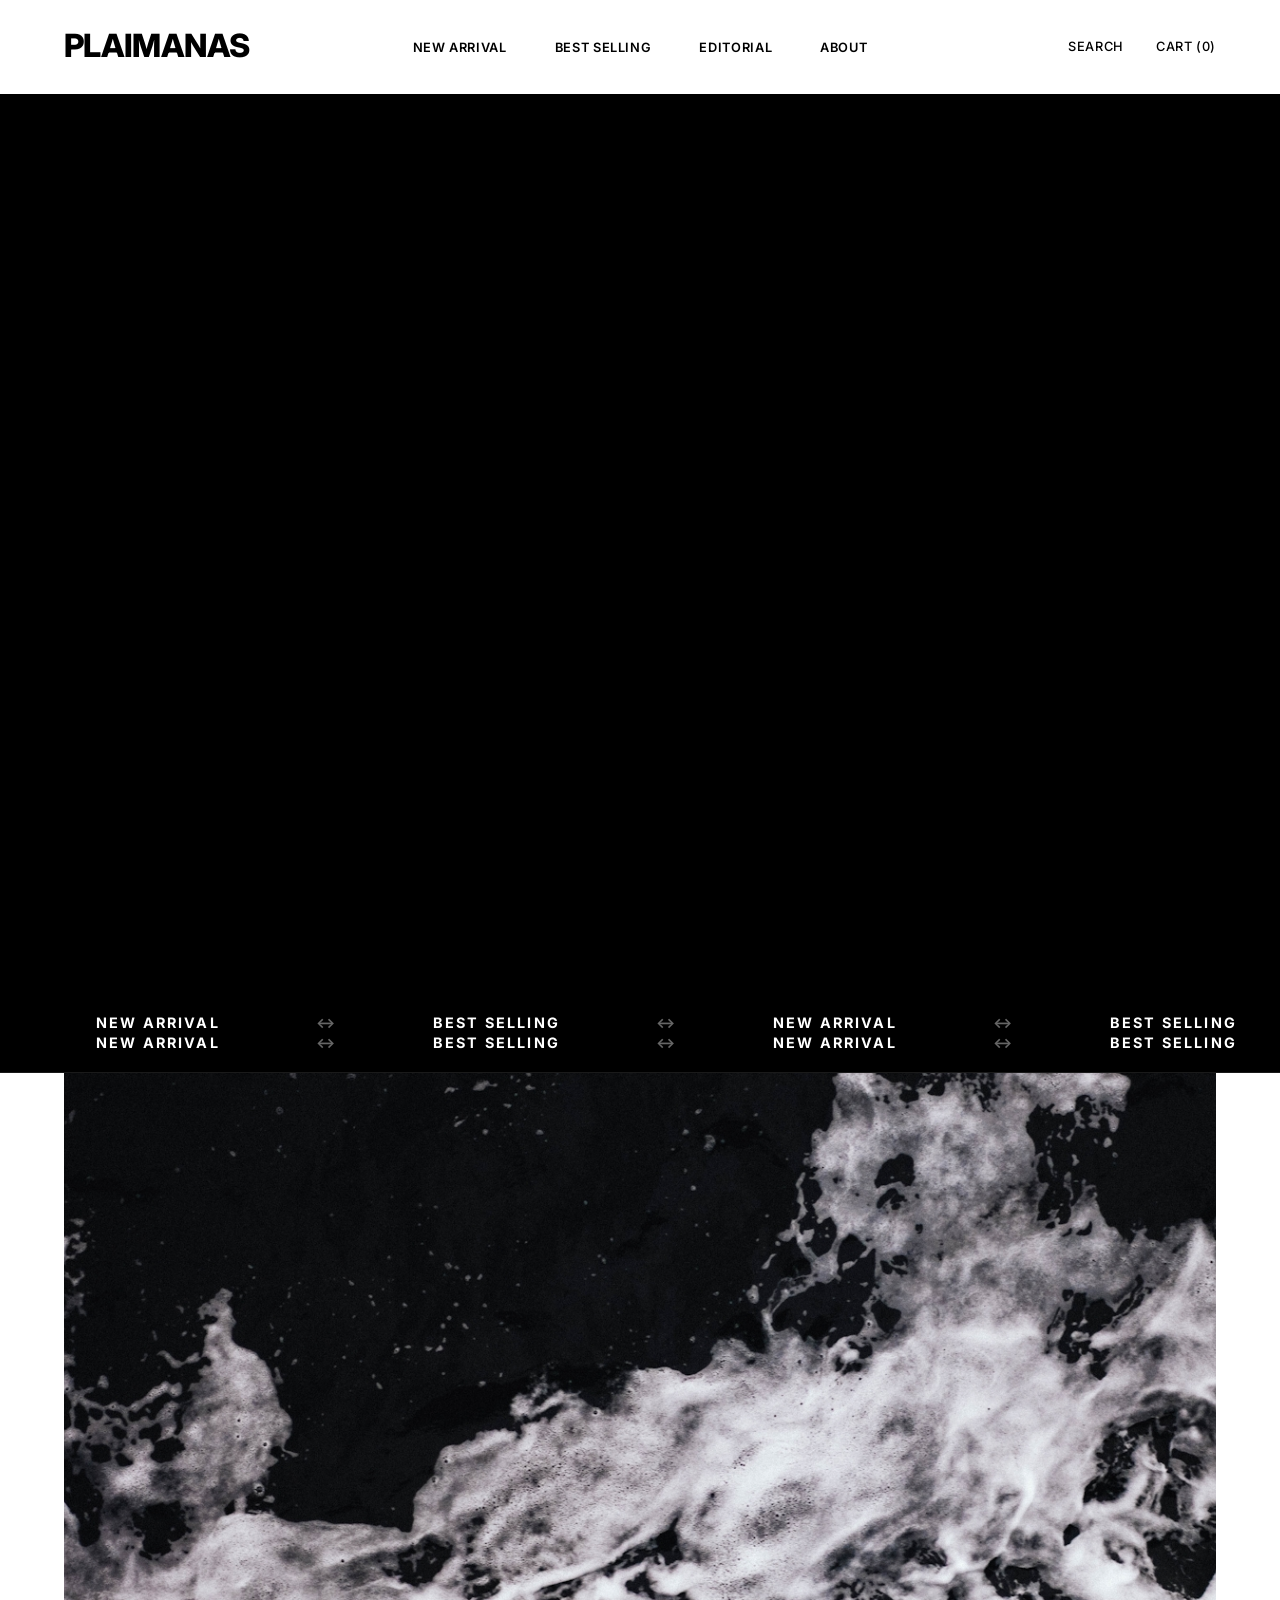
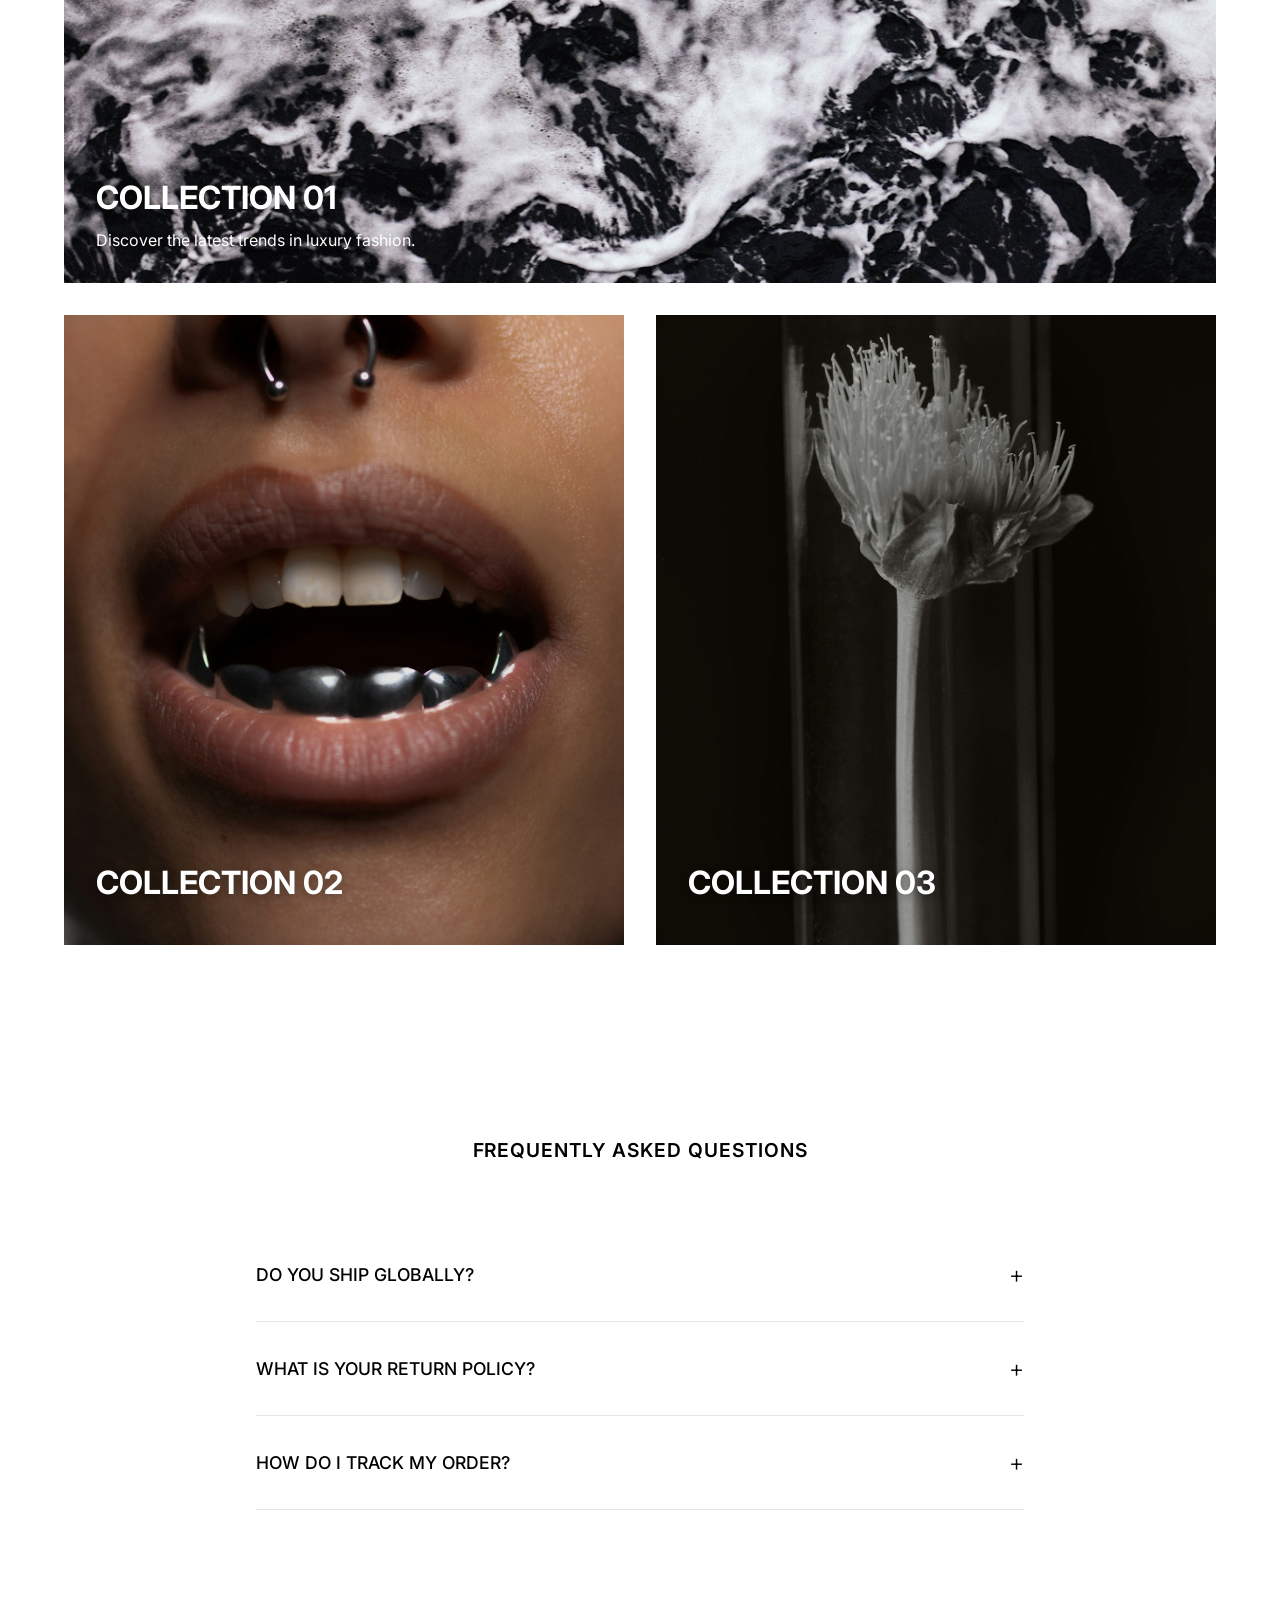
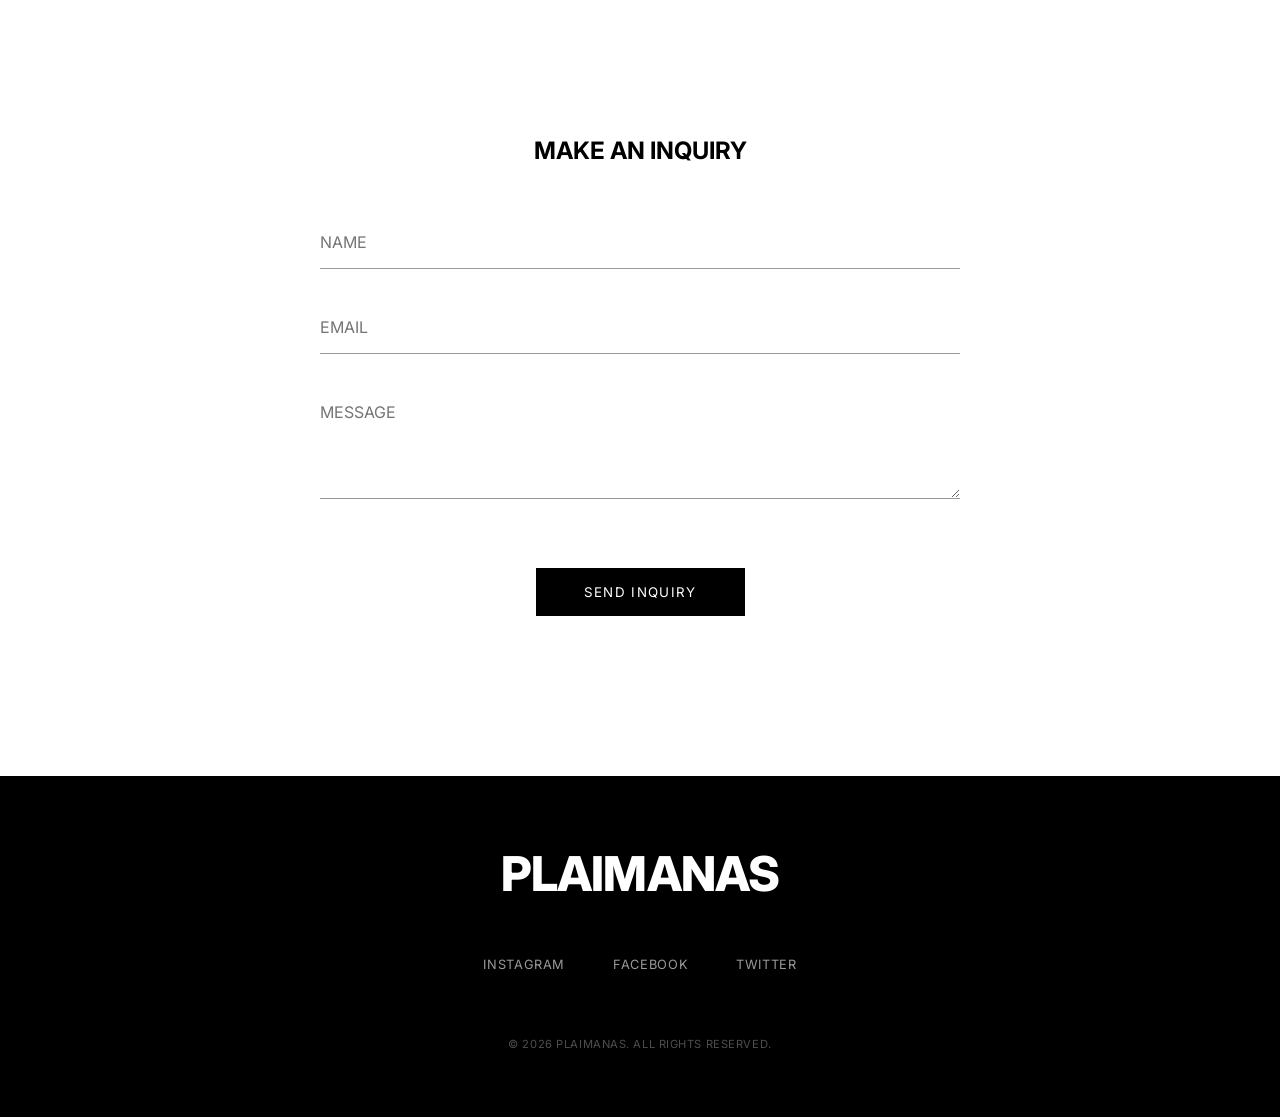
==== index.html @ f3b8c93d "init" ====
<!DOCTYPE html>
<html lang="en">

<head>
    <meta charset="UTF-8">
    <meta name="viewport" content="width=device-width, initial-scale=1.0">
    <title>PLAIMANAS - Luxury Fashion</title>
    <link rel="stylesheet" href="style.css">
    <link rel="preconnect" href="https://fonts.googleapis.com">
    <link rel="preconnect" href="https://fonts.gstatic.com" crossorigin>
    <link href="https://fonts.googleapis.com/css2?family=Inter:wght@400;500;700&display=swap" rel="stylesheet">
</head>

<body>
    <header>
        <div class="logo">PLAIMANAS</div>
        <nav>
            <ul>
                <li><a href="#">NEW ARRIVAL</a></li>
                <li><a href="#">BEST SELLING</a></li>
                <li><a href="#">EDITORIAL</a></li>
                <li><a href="#">ABOUT</a></li>
            </ul>
        </nav>
        <div class="header-tools">
            <button class="icon-btn search-btn">Search</button>
            <button class="icon-btn cart-btn">Cart (0)</button>
        </div>
    </header>

    <main>
        <!-- Hero Section -->
        <section class="hero">
            <div class="hero-image">
                <video autoplay muted loop playsinline poster="assets/DTS_THE_LEADER_Joey_Bania_Clips_ID10.mp4">
                    <source src="assets/DTS_THE_LEADER_Joey_Bania_Clips_ID10.mp4" type="video/mp4">
                    Your browser does not support the video tag.
                </video>
                <div class="hero-overlay"></div>
            </div>
        </section>

        <!-- Marquee Section -->
        <div class="marquee-container">
            <div class="marquee-content">
                <span>NEW ARRIVAL</span>
                <span class="separator">↔</span>
                <span>BEST SELLING</span>
                <span class="separator">↔</span>
                <span>NEW ARRIVAL</span>
                <span class="separator">↔</span>
                <span>BEST SELLING</span>
                <span class="separator">↔</span>
                <span>NEW ARRIVAL</span>
                <span class="separator">↔</span>
                <span>BEST SELLING</span>
            </div>
        </div>

        <!-- Collections & Featured -->
        <section class="collections">
            <div class="collection-item large" id="collection-01">
                <img src="assets/c6b2c87677418227a1bb072efb7bec28f1a54014.jpg" alt="Collection 01 Texture">
                <div class="collection-info">
                    <h3>COLLECTION 01</h3>
                    <p>Discover the latest trends in luxury fashion.</p>
                </div>
            </div>

            <div class="collection-grid">
                <div class="collection-item" id="collection-02">
                    <img src="assets/f5a8b21b615bf2137dab5ecf7747b3b5503e057d.jpg" alt="Collection 02 Face">
                    <div class="collection-info">
                        <h3>COLLECTION 02</h3>
                    </div>
                </div>
                <div class="collection-item" id="collection-03">
                    <img src="assets/fe05c5d37eb2c0d3b5a0c02ddcc0cc05aa72320e.jpg" alt="Collection 03 Flower">
                    <div class="collection-info">
                        <h3>COLLECTION 03</h3>
                    </div>
                </div>
            </div>
        </section>

        <!-- FAQ Section -->
        <section class="faq-section">
            <h2>FREQUENTLY ASKED QUESTIONS</h2>
            <div class="accordion">
                <div class="accordion-item">
                    <button class="accordion-header">
                        <span>DO YOU SHIP GLOBALLY?</span>
                        <span class="icon">+</span>
                    </button>
                    <div class="accordion-content">
                        <p>Yes, we ship to over 100 countries worldwide. Shipping times and costs vary depending on the
                            destination.</p>
                    </div>
                </div>
                <div class="accordion-item">
                    <button class="accordion-header">
                        <span>WHAT IS YOUR RETURN POLICY?</span>
                        <span class="icon">+</span>
                    </button>
                    <div class="accordion-content">
                        <p>We accept returns within 30 days of purchase. Items must be unworn and in their original
                            condition.</p>
                    </div>
                </div>
                <div class="accordion-item">
                    <button class="accordion-header">
                        <span>HOW DO I TRACK MY ORDER?</span>
                        <span class="icon">+</span>
                    </button>
                    <div class="accordion-content">
                        <p>Once your order ships, you will receive a tracking number via email.</p>
                    </div>
                </div>
            </div>
        </section>

        <!-- Inquiry Form -->
        <section class="inquiry-section">
            <h2>MAKE AN INQUIRY</h2>
            <form id="inquiry-form">
                <div class="form-group">
                    <input type="text" id="name" placeholder="NAME" required>
                </div>
                <div class="form-group">
                    <input type="email" id="email" placeholder="EMAIL" required>
                </div>
                <div class="form-group">
                    <textarea id="message" placeholder="MESSAGE" rows="4" required></textarea>
                </div>
                <button type="submit" class="submit-btn">SEND INQUIRY</button>
            </form>
        </section>
    </main>

    <footer>
        <div class="footer-content">
            <div class="footer-logo">PLAIMANAS</div>
            <div class="footer-links">
                <a href="#">INSTAGRAM</a>
                <a href="#">FACEBOOK</a>
                <a href="#">TWITTER</a>
            </div>
            <div class="footer-copy">
                &copy; 2026 PLAIMANAS. ALL RIGHTS RESERVED.
            </div>
        </div>
    </footer>

    <script src="script.js"></script>
</body>

</html>
---- style.css ----
/* Global Styles */
:root {
    --bg-color: #ffffff;
    /* White background for clean luxury look */
    --text-color: #000000;
    --accent-color: #1a1a1a;
    --border-color: #e5e5e5;
    --font-primary: 'Inter', sans-serif;
    --container-padding: 4rem;
}

* {
    margin: 0;
    padding: 0;
    box-sizing: border-box;
}

body {
    font-family: var(--font-primary);
    background-color: var(--bg-color);
    color: var(--text-color);
    line-height: 1.4;
    -webkit-font-smoothing: antialiased;
}

a {
    text-decoration: none;
    color: inherit;
}

ul {
    list-style: none;
}

/* Header */
header {
    display: flex;
    justify-content: space-between;
    align-items: center;
    padding: 1.5rem var(--container-padding);
    position: sticky;
    top: 0;
    z-index: 100;
    background-color: rgba(255, 255, 255, 0.98);
    backdrop-filter: blur(10px);
    border-bottom: 1px solid transparent;
    transition: border-color 0.3s;
}

header:hover {
    border-bottom-color: var(--border-color);
}

.logo {
    font-size: 2rem;
    font-weight: 800;
    letter-spacing: -0.02em;
    text-transform: uppercase;
}

nav {
    position: absolute;
    left: 50%;
    transform: translateX(-50%);
}

nav ul {
    display: flex;
    gap: 3rem;
}

nav a {
    font-size: 0.8rem;
    font-weight: 600;
    text-transform: uppercase;
    letter-spacing: 0.05em;
    position: relative;
    padding-bottom: 4px;
}

nav a::after {
    content: '';
    position: absolute;
    bottom: 0;
    left: 0;
    width: 0;
    height: 1px;
    background-color: currentColor;
    transition: width 0.3s ease;
}

nav a:hover::after {
    width: 100%;
}

.header-tools {
    display: flex;
    gap: 2rem;
}

.icon-btn {
    background: none;
    border: none;
    font-family: inherit;
    font-size: 0.8rem;
    font-weight: 500;
    cursor: pointer;
    text-transform: uppercase;
    letter-spacing: 0.05em;
    transition: opacity 0.2s;
}

/* Hero Section */
.hero {
    width: 100%;
    height: 100vh;
    /* Full viewport height */
    padding: 0;
    /* Remove padding for edge-to-edge image */
    margin-bottom: 0;
    position: relative;
}

.hero-image {
    width: 100%;
    height: 100%;
    background-color: #000;
    display: flex;
    justify-content: center;
    align-items: center;
    overflow: hidden;
    position: relative;
}

.hero-image video {
    width: 100%;
    height: 100%;
    object-fit: cover;
    position: absolute;
    top: 0;
    left: 0;
    z-index: 1;
}

.hero-overlay {
    position: absolute;
    top: 0;
    left: 0;
    width: 100%;
    height: 100%;
    background: rgba(0, 0, 0, 0.2);
    /* Slight overlay for text readability if needed */
    z-index: 2;
}

/* Marquee Section */
.marquee-container {
    width: 100%;
    overflow: hidden;
    background-color: #000;
    color: #fff;
    padding: 1.2rem 0;
    margin-bottom: 0;
    /* Connected to next section */
    border-bottom: 1px solid rgba(255, 255, 255, 0.1);
}

.marquee-content {
    display: flex;
    white-space: nowrap;
    animation: marquee 30s linear infinite;
    /* Slower, smoother */
    gap: 6rem;
    padding-left: 6rem;
    /* Initial offset */
}

.marquee-content span {
    font-size: 0.9rem;
    font-weight: 700;
    text-transform: uppercase;
    letter-spacing: 0.15em;
    display: flex;
    align-items: center;
    gap: 2rem;
}

.separator {
    opacity: 0.4;
    font-weight: 300;
}

@keyframes marquee {
    0% {
        transform: translateX(0);
    }

    100% {
        transform: translateX(-50%);
    }
}

/* Collections & Featured */
.collections {
    padding: 0 var(--container-padding) 6rem;
}

.collection-item {
    position: relative;
    margin-bottom: 2rem;
    overflow: hidden;
}

.collection-item img {
    width: 100%;
    height: 100%;
    object-fit: cover;
    transition: transform 0.8s cubic-bezier(0.25, 1, 0.5, 1);
    display: block;
}

.collection-item:hover img {
    transform: scale(1.05);
    /* Zoom effect on hover */
}

.collection-item.large {
    height: 90vh;
    /* Taller for impact */
    background-color: #f0f0f0;
    display: flex;
    /* Kept for alignment if needed, but img covers it */
}

.collection-grid {
    display: grid;
    grid-template-columns: 1fr 1fr;
    gap: 2rem;
}

.collection-grid .collection-item {
    height: 70vh;
    background-color: #f0f0f0;
    display: flex;
    margin-bottom: 0;
}

.collection-info {
    position: absolute;
    bottom: 2rem;
    left: 2rem;
    color: #fff;
    /* White text on images */
    z-index: 10;
    text-shadow: 0 2px 10px rgba(0, 0, 0, 0.3);
    /* Shadow for readability */
}

.collection-info h3 {
    font-size: 2rem;
    text-transform: uppercase;
    margin-bottom: 0.5rem;
    font-weight: 700;
}

/* FAQ Section */
.faq-section {
    padding: 6rem 20vw;
    margin-bottom: 4rem;
}

.faq-section h2 {
    font-size: 1.2rem;
    margin-bottom: 4rem;
    text-align: center;
    text-transform: uppercase;
    font-weight: 600;
    letter-spacing: 0.05em;
}

.accordion-item {
    border-bottom: 1px solid var(--border-color);
}

.accordion-header {
    width: 100%;
    padding: 2rem 0;
    background: none;
    border: none;
    display: flex;
    justify-content: space-between;
    align-items: center;
    cursor: pointer;
    font-family: inherit;
    font-size: 1.1rem;
    text-transform: uppercase;
    text-align: left;
    transition: opacity 0.2s;
    font-weight: 500;
}

.accordion-header:hover {
    opacity: 0.6;
}

.accordion-content {
    max-height: 0;
    overflow: hidden;
    transition: max-height 0.4s cubic-bezier(0.25, 1, 0.5, 1);
    padding-right: 2rem;
}

.accordion-content p {
    padding-bottom: 2rem;
    font-size: 1rem;
    color: #555;
    line-height: 1.6;
}

.accordion-item.active .accordion-content {
    max-height: 300px;
}

.accordion-item.active .icon {
    transform: rotate(45deg);
}

.icon {
    font-size: 1.5rem;
    font-weight: 300;
    transition: transform 0.3s ease;
}

/* Inquiry Form */
.inquiry-section {
    padding: 4rem 25vw;
    text-align: center;
    margin-bottom: 6rem;
}

.inquiry-section h2 {
    font-size: 1.5rem;
    margin-bottom: 3rem;
    text-transform: uppercase;
}

.form-group {
    margin-bottom: 2rem;
}

input,
textarea {
    width: 100%;
    padding: 1rem 0;
    background: none;
    border: none;
    border-bottom: 1px solid #999;
    font-family: inherit;
    font-size: 1rem;
    outline: none;
    border-radius: 0;
}

input:focus,
textarea:focus {
    border-bottom-color: #000;
}

.submit-btn {
    margin-top: 2rem;
    padding: 1rem 3rem;
    background-color: #000;
    color: #fff;
    border: none;
    font-family: inherit;
    text-transform: uppercase;
    cursor: pointer;
    letter-spacing: 0.1em;
    transition: background-color 0.3s;
}

.submit-btn:hover {
    background-color: #333;
}

/* Footer */
footer {
    padding: 4rem var(--container-padding);
    background-color: #000;
    color: #fff;
    margin-top: auto;
}

.footer-content {
    display: flex;
    flex-direction: column;
    align-items: center;
    gap: 3rem;
    text-align: center;
}

.footer-logo {
    font-size: 3rem;
    font-weight: 800;
    letter-spacing: -0.02em;
}

.footer-links {
    display: flex;
    gap: 3rem;
}

.footer-links a {
    font-size: 0.8rem;
    text-transform: uppercase;
    letter-spacing: 0.05em;
    opacity: 0.6;
    transition: opacity 0.3s;
}

.footer-links a:hover {
    opacity: 1;
}

.footer-copy {
    font-size: 0.7rem;
    opacity: 0.3;
    margin-top: 1rem;
    letter-spacing: 0.05em;
}

/* Mobile Responsiveness */
@media (max-width: 768px) {
    header {
        padding: 1.5rem 2rem;
    }

    nav {
        display: none;
        /* Hide nav for basic implementation, would need burger menu */
    }

    .hero {
        height: 60vh;
        padding: 0 2rem;
    }

    .collection-grid {
        grid-template-columns: 1fr;
    }

    .faq-section {
        padding: 4rem 2rem;
    }

    .inquiry-section {
        padding: 4rem 2rem;
    }

    .footer-content {
        flex-direction: column;
        align-items: flex-start;
        gap: 2rem;
    }
}
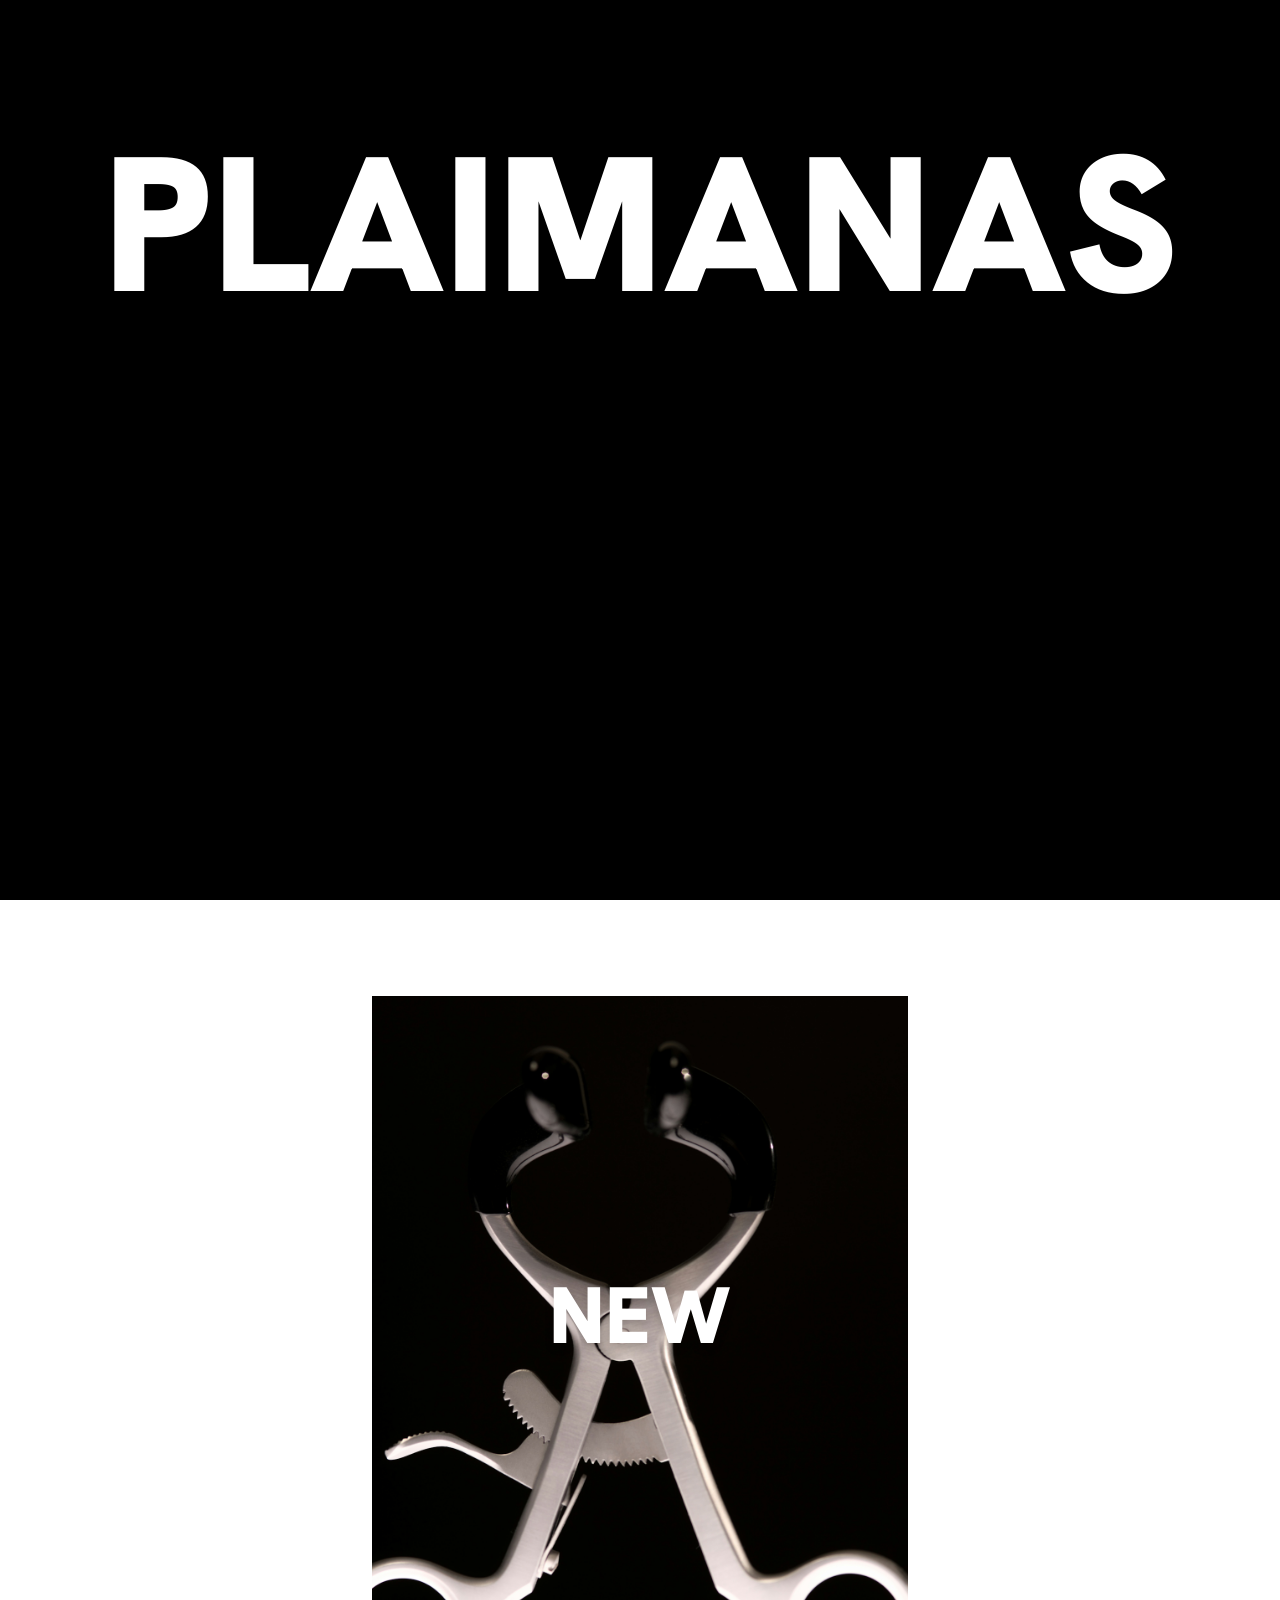
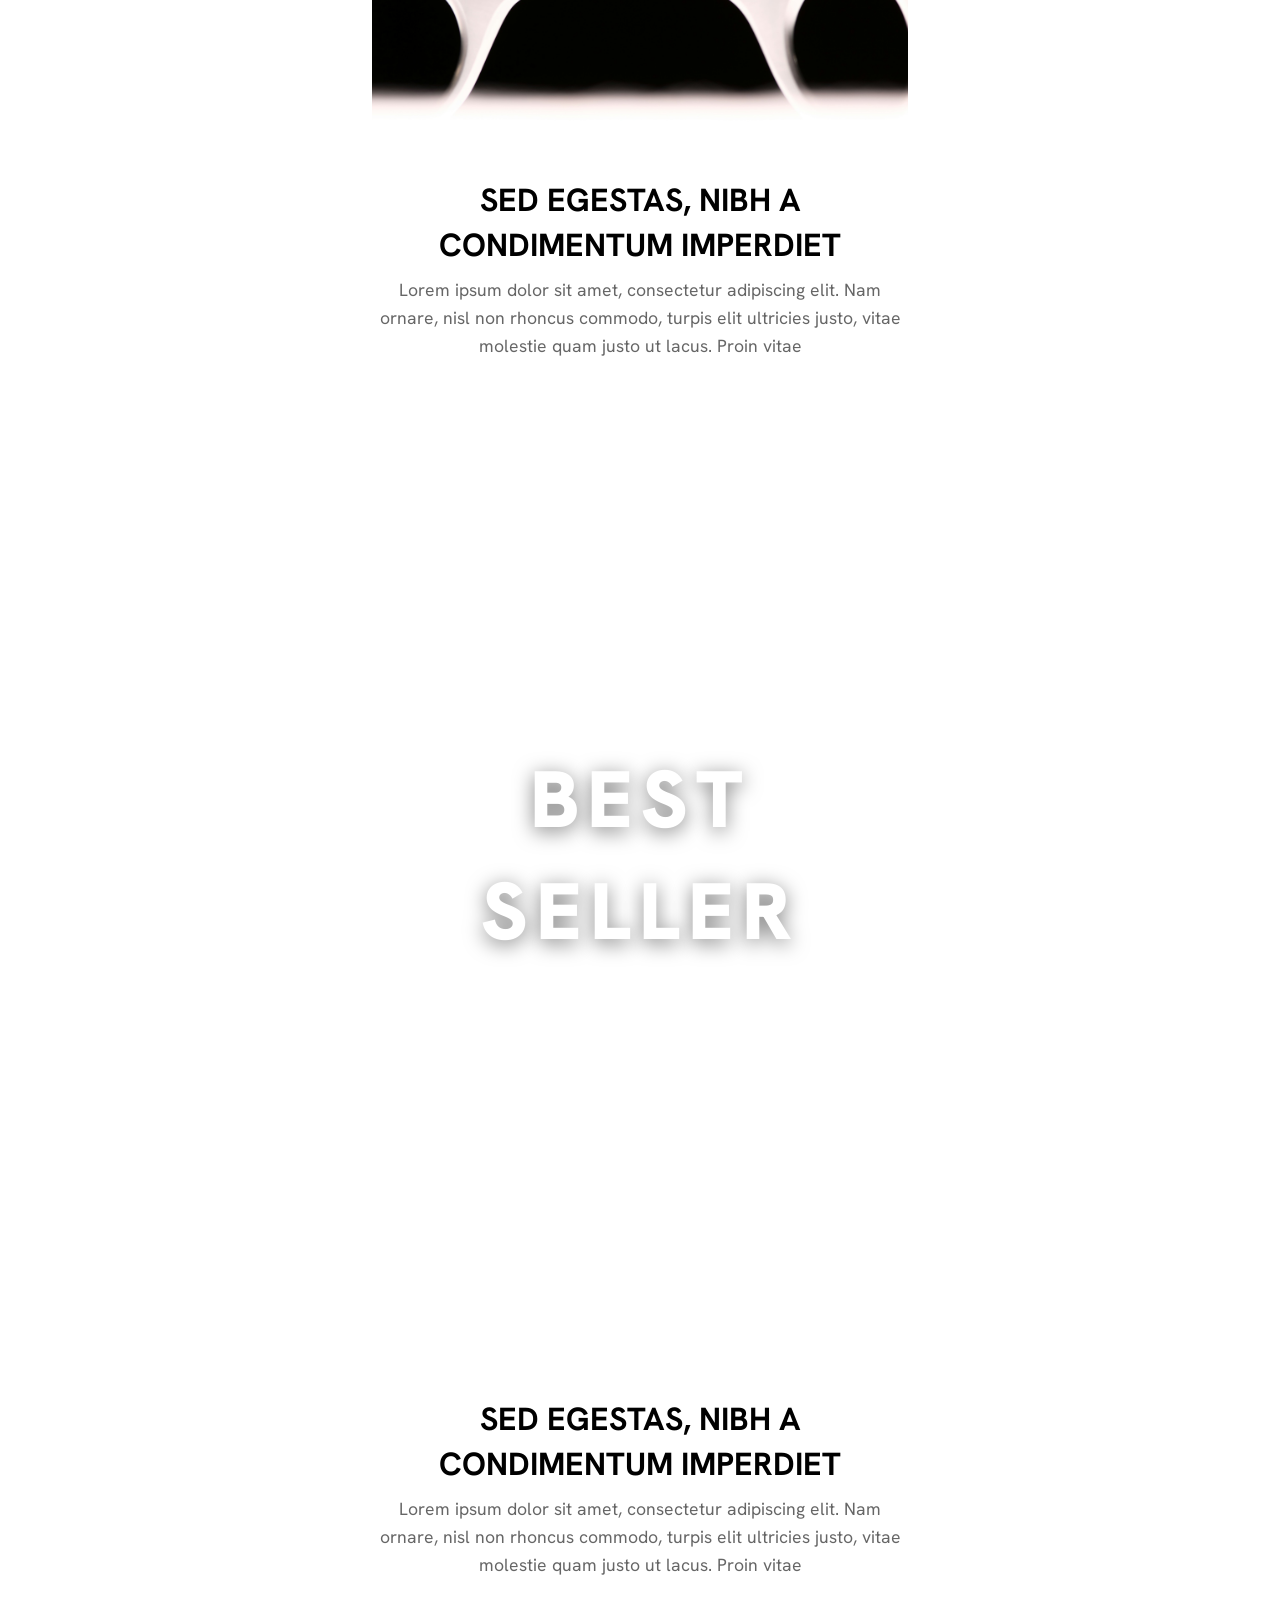
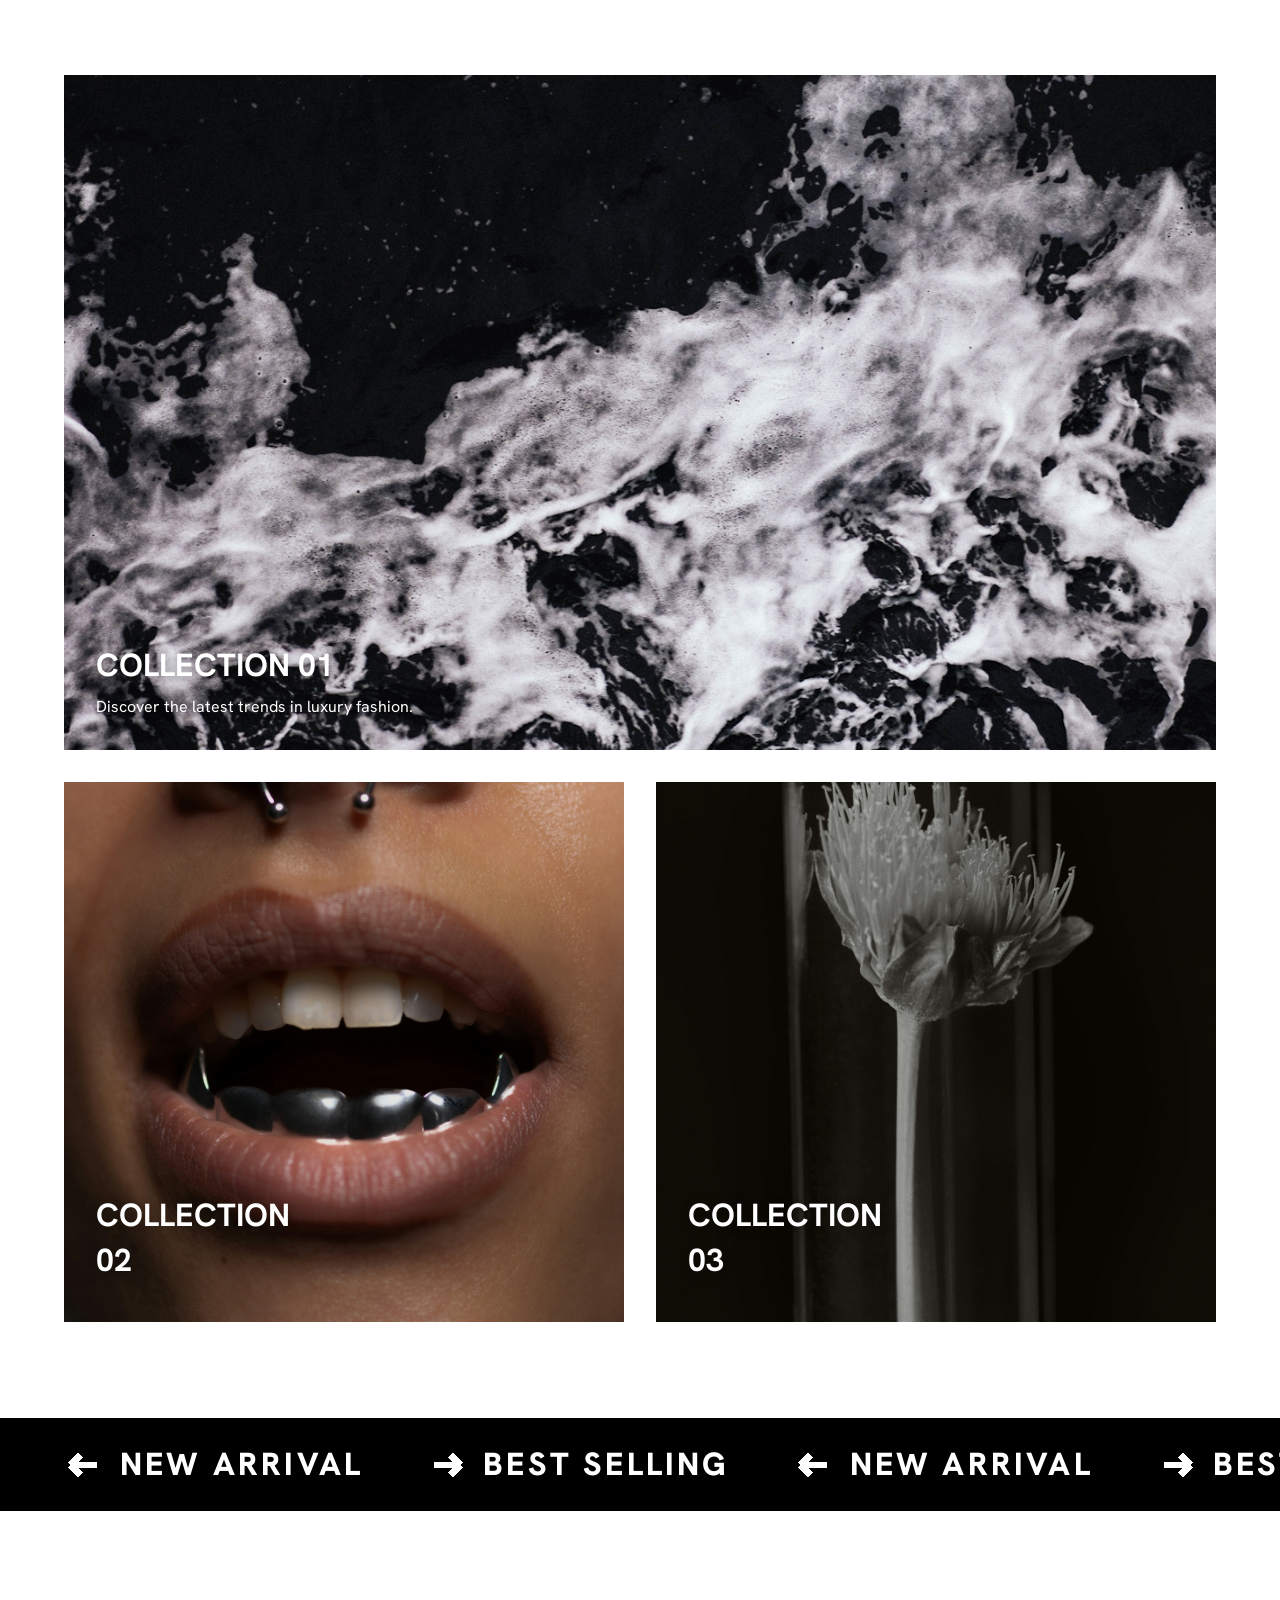
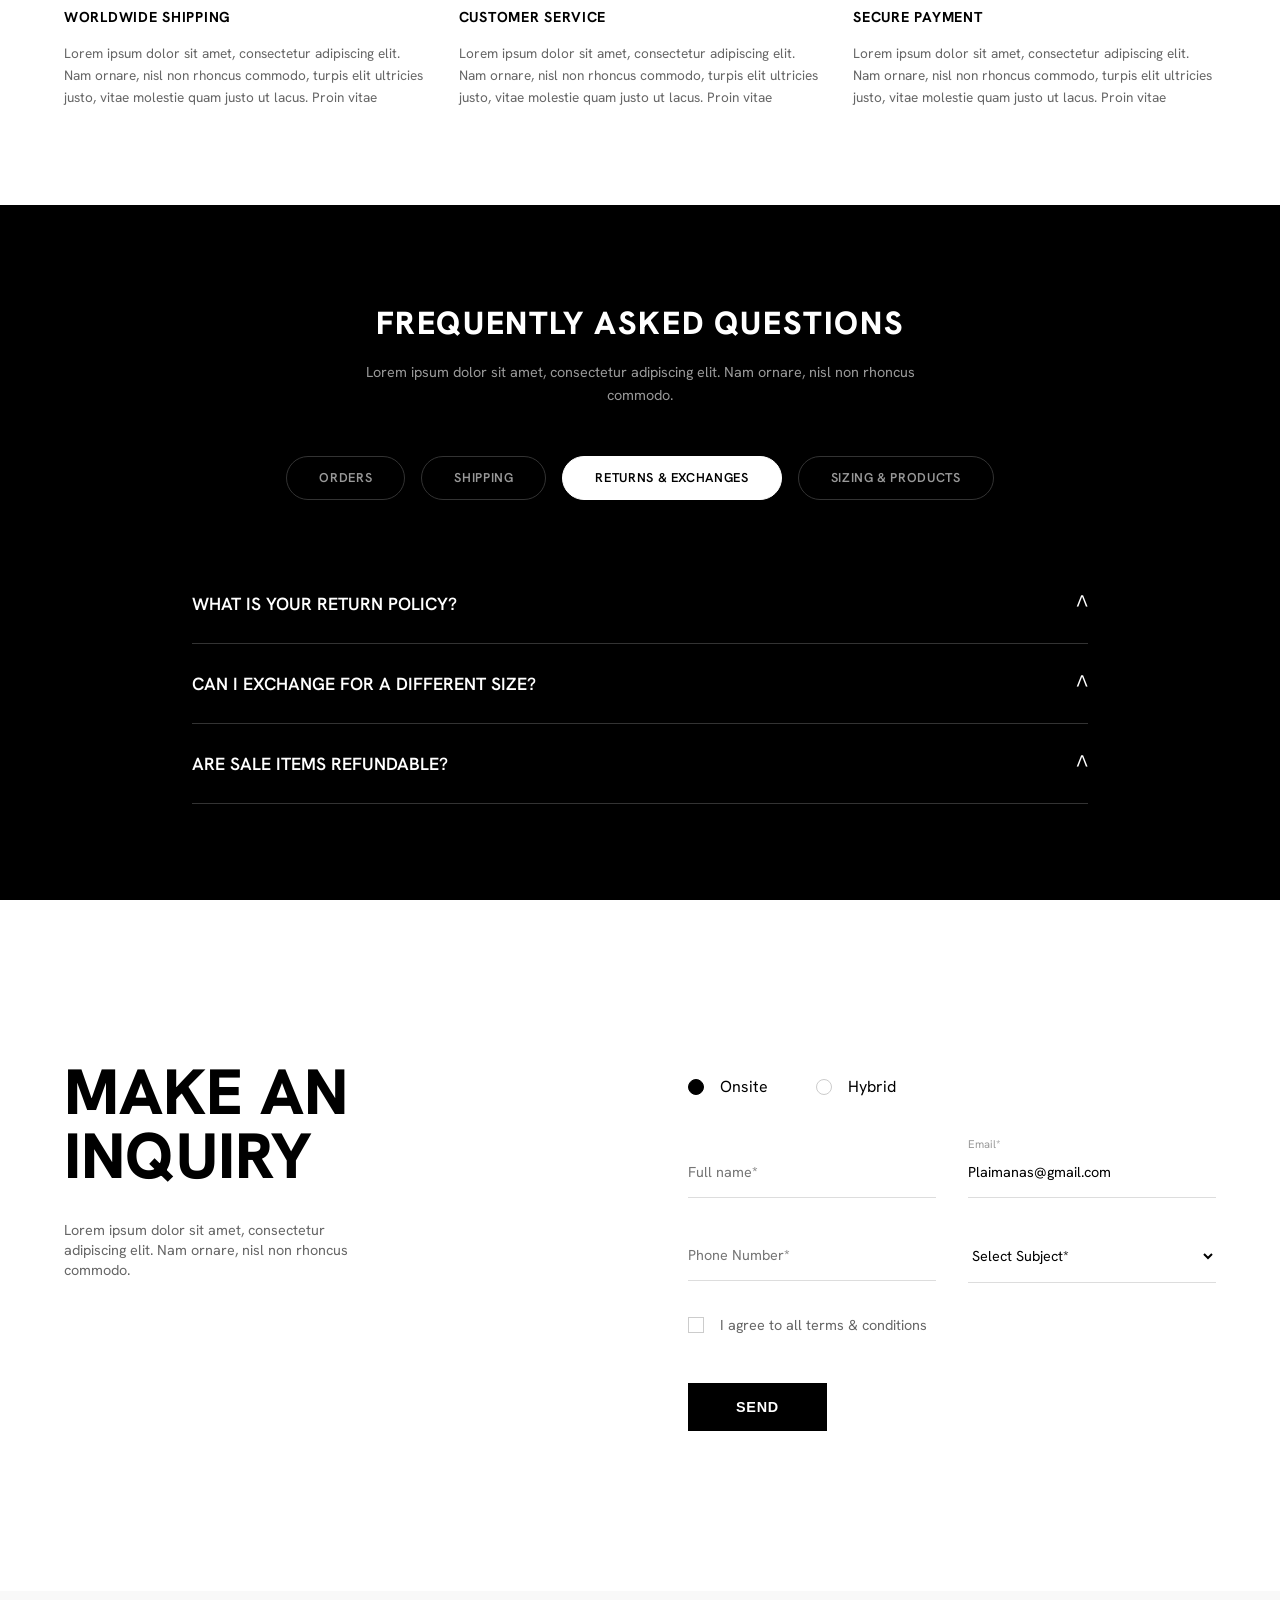
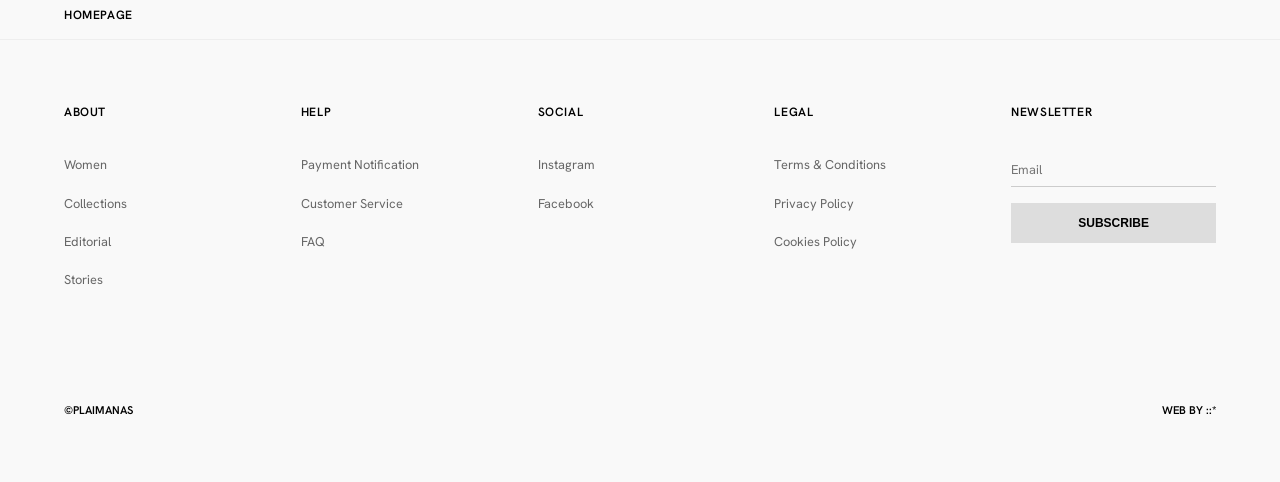
==== commit f287d2b0: "ongoing" ====
--- a/index.html
+++ b/index.html
@@ -9,57 +9,96 @@
     <link rel="preconnect" href="https://fonts.googleapis.com">
     <link rel="preconnect" href="https://fonts.gstatic.com" crossorigin>
     <link href="https://fonts.googleapis.com/css2?family=Inter:wght@400;500;700&display=swap" rel="stylesheet">
+    <link href="https://fonts.googleapis.com/css2?family=Hanken+Grotesk:wght@400;500;700&display=swap" rel="stylesheet">
 </head>
 
 <body>
     <header>
-        <div class="logo">PLAIMANAS</div>
+        <div class="hamburger-menu">
+            <span></span>
+            <span></span>
+            <span></span>
+        </div>
+        <div class="language-selector">
+            <span id="current-language">TH - THB</span>
+            <svg width="10" height="6" viewBox="0 0 10 6" fill="none" xmlns="http://www.w3.org/2000/svg">
+                <path d="M1 1L5 5L9 1" stroke="currentColor" stroke-width="1.5" stroke-linecap="round"
+                    stroke-linejoin="round" />
+            </svg>
+            <ul class="language-dropdown">
+                <li data-value="TH - THB">TH - THB</li>
+                <li data-value="US - USD">US - USD</li>
+            </ul>
+        </div>
         <nav>
             <ul>
-                <li><a href="#">NEW ARRIVAL</a></li>
-                <li><a href="#">BEST SELLING</a></li>
+                <li><a href="#">WOMEN</a></li>
+                <li><a href="#">COLLECTIONS</a></li>
                 <li><a href="#">EDITORIAL</a></li>
-                <li><a href="#">ABOUT</a></li>
+                <li><a href="#">NEWS</a></li>
+                <li><a href="#">STORIES</a></li>
             </ul>
         </nav>
         <div class="header-tools">
-            <button class="icon-btn search-btn">Search</button>
-            <button class="icon-btn cart-btn">Cart (0)</button>
+            <a href="#" class="sign-in-link">SIGN IN</a>
+            <button class="icon-btn bag-btn" aria-label="Shopping Bag">
+                <svg width="20" height="20" viewBox="0 0 24 24" fill="none" xmlns="http://www.w3.org/2000/svg">
+                    <path d="M16 11V7C16 4.79086 14.2091 3 12 3C9.79086 3 8 4.79086 8 7V11M5 9H19L20 21H4L5 9Z"
+                        stroke="currentColor" stroke-width="1.5" stroke-linecap="round" stroke-linejoin="round" />
+                </svg>
+            </button>
         </div>
     </header>
 
+    <div class="watermark-overlay">PLAIMANAS</div>
     <main>
         <!-- Hero Section -->
         <section class="hero">
             <div class="hero-image">
-                <video autoplay muted loop playsinline poster="assets/DTS_THE_LEADER_Joey_Bania_Clips_ID10.mp4">
-                    <source src="assets/DTS_THE_LEADER_Joey_Bania_Clips_ID10.mp4" type="video/mp4">
-                    Your browser does not support the video tag.
+                <video autoplay muted loop playsinline class="hero-img-static">
+                    <source src="assets/mockup_video576.mp4" type="video/mp4">
                 </video>
-                <div class="hero-overlay"></div>
-            </div>
-        </section>
-
-        <!-- Marquee Section -->
-        <div class="marquee-container">
-            <div class="marquee-content">
-                <span>NEW ARRIVAL</span>
-                <span class="separator">↔</span>
-                <span>BEST SELLING</span>
-                <span class="separator">↔</span>
-                <span>NEW ARRIVAL</span>
-                <span class="separator">↔</span>
-                <span>BEST SELLING</span>
-                <span class="separator">↔</span>
-                <span>NEW ARRIVAL</span>
-                <span class="separator">↔</span>
-                <span>BEST SELLING</span>
-            </div>
-        </div>
+            </div>
+        </section>
+
+        <!-- NEW Spotlight Section (Based on Screenshot) -->
+        <section class="new-spotlight reveal">
+            <div class="spotlight-container">
+                <div class="video-wrapper">
+                    <img src="assets/new.jpg" alt="Hero Image" class="hero-img-static">
+                    <div class="overlay-text">NEW</div>
+                </div>
+                <div class="spotlight-info">
+                    <h3>Sed egestas, nibh a condimentum imperdiet</h3>
+                    <p>Lorem ipsum dolor sit amet, consectetur adipiscing elit. Nam ornare, nisl non rhoncus commodo,
+                        turpis elit ultricies justo, vitae molestie quam justo ut lacus. Proin vitae</p>
+                </div>
+            </div>
+        </section>
+
+        <!-- Best Seller Section (Video) -->
+        <section class="best-seller reveal">
+            <div class="spotlight-container">
+                <div class="video-container">
+                    <video autoplay muted loop playsinline>
+                        <source src="assets/DTS_THE_LEADER_Joey_Bania_Clips_ID10.mp4" type="video/mp4">
+                        Your browser does not support the video tag.
+                    </video>
+                    <div class="section-overlay">
+                        <h2>BEST SELLER</h2>
+                    </div>
+                </div>
+                <div class="spotlight-info">
+                    <h3>Sed egestas, nibh a condimentum imperdiet</h3>
+                    <p>Lorem ipsum dolor sit amet, consectetur adipiscing elit. Nam ornare, nisl non rhoncus commodo,
+                        turpis elit ultricies justo, vitae molestie quam justo ut lacus. Proin vitae</p>
+                </div>
+            </div>
+        </section>
 
         <!-- Collections & Featured -->
         <section class="collections">
-            <div class="collection-item large" id="collection-01">
+            <div class="collection-item large reveal" id="collection-01">
                 <img src="assets/c6b2c87677418227a1bb072efb7bec28f1a54014.jpg" alt="Collection 01 Texture">
                 <div class="collection-info">
                     <h3>COLLECTION 01</h3>
@@ -68,90 +107,265 @@
             </div>
 
             <div class="collection-grid">
-                <div class="collection-item" id="collection-02">
+                <div class="collection-item reveal reveal-delay-1" id="collection-02">
                     <img src="assets/f5a8b21b615bf2137dab5ecf7747b3b5503e057d.jpg" alt="Collection 02 Face">
                     <div class="collection-info">
-                        <h3>COLLECTION 02</h3>
-                    </div>
-                </div>
-                <div class="collection-item" id="collection-03">
+                        <h3>COLLECTION<br>02</h3>
+                    </div>
+                </div>
+                <div class="collection-item reveal reveal-delay-2" id="collection-03">
                     <img src="assets/fe05c5d37eb2c0d3b5a0c02ddcc0cc05aa72320e.jpg" alt="Collection 03 Flower">
                     <div class="collection-info">
-                        <h3>COLLECTION 03</h3>
-                    </div>
-                </div>
+                        <h3>COLLECTION<br>03</h3>
+                    </div>
+                </div>
+            </div>
+        </section>
+
+        <!-- Features Marquee -->
+        <div class="features-marquee-container display-reveal">
+            <div class="features-marquee-content">
+                <span>
+                    <svg class="pixel-arrow" width="40" height="40" viewBox="0 0 24 24" fill="none"
+                        xmlns="http://www.w3.org/2000/svg" style="transform: rotate(180deg);">
+                        <path d="M4 12H20M20 12L14 6M20 12L14 18" stroke="white" stroke-width="4"
+                            shape-rendering="crispEdges" />
+                    </svg>
+                    NEW ARRIVAL
+                </span>
+                <span>
+                    <svg class="pixel-arrow" width="40" height="40" viewBox="0 0 24 24" fill="none"
+                        xmlns="http://www.w3.org/2000/svg">
+                        <path d="M4 12H20M20 12L14 6M20 12L14 18" stroke="white" stroke-width="4"
+                            shape-rendering="crispEdges" />
+                    </svg>
+                    BEST SELLING
+                </span>
+                <span>
+                    <svg class="pixel-arrow" width="40" height="40" viewBox="0 0 24 24" fill="none"
+                        xmlns="http://www.w3.org/2000/svg" style="transform: rotate(180deg);">
+                        <path d="M4 12H20M20 12L14 6M20 12L14 18" stroke="white" stroke-width="4"
+                            shape-rendering="crispEdges" />
+                    </svg>
+                    NEW ARRIVAL
+                </span>
+                <span>
+                    <svg class="pixel-arrow" width="40" height="40" viewBox="0 0 24 24" fill="none"
+                        xmlns="http://www.w3.org/2000/svg">
+                        <path d="M4 12H20M20 12L14 6M20 12L14 18" stroke="white" stroke-width="4"
+                            shape-rendering="crispEdges" />
+                    </svg>
+                    BEST SELLING
+                </span>
+            </div>
+        </div>
+
+        <!-- Features Grid -->
+        <section class="features-grid reveal">
+            <div class="feature-item">
+                <h3>WORLDWIDE SHIPPING</h3>
+                <p>Lorem ipsum dolor sit amet, consectetur adipiscing elit. Nam ornare, nisl non rhoncus commodo, turpis
+                    elit ultricies justo, vitae molestie quam justo ut lacus. Proin vitae</p>
+            </div>
+            <div class="feature-item">
+                <h3>CUSTOMER SERVICE</h3>
+                <p>Lorem ipsum dolor sit amet, consectetur adipiscing elit. Nam ornare, nisl non rhoncus commodo, turpis
+                    elit ultricies justo, vitae molestie quam justo ut lacus. Proin vitae</p>
+            </div>
+            <div class="feature-item">
+                <h3>SECURE PAYMENT</h3>
+                <p>Lorem ipsum dolor sit amet, consectetur adipiscing elit. Nam ornare, nisl non rhoncus commodo, turpis
+                    elit ultricies justo, vitae molestie quam justo ut lacus. Proin vitae</p>
             </div>
         </section>
 
         <!-- FAQ Section -->
-        <section class="faq-section">
+        <!-- FAQ Section (Dark Mode) -->
+        <section class="faq-section dark-mode reveal">
             <h2>FREQUENTLY ASKED QUESTIONS</h2>
+            <p class="faq-subtitle">Lorem ipsum dolor sit amet, consectetur adipiscing elit. Nam ornare, nisl non
+                rhoncus commodo.</p>
+
+            <div class="faq-filters">
+                <button class="faq-filter-btn" data-filter="orders">ORDERS</button>
+                <button class="faq-filter-btn" data-filter="shipping">SHIPPING</button>
+                <button class="faq-filter-btn active" data-filter="returns">RETURNS & EXCHANGES</button>
+                <button class="faq-filter-btn" data-filter="products">SIZING & PRODUCTS</button>
+            </div>
+
             <div class="accordion">
-                <div class="accordion-item">
+                <!-- Category: Returns -->
+                <div class="accordion-item" data-category="returns">
+                    <button class="accordion-header">
+                        <span>WHAT IS YOUR RETURN POLICY?</span>
+                        <span class="icon chevron">^</span>
+                    </button>
+                    <div class="accordion-content">
+                        <p>Items can be returned within 14 days of receipt, provided they are unworn, unwashed, and in
+                            original condition with tags attached.</p>
+                    </div>
+                </div>
+                <div class="accordion-item" data-category="returns">
+                    <button class="accordion-header">
+                        <span>CAN I EXCHANGE FOR A DIFFERENT SIZE?</span>
+                        <span class="icon chevron">^</span>
+                    </button>
+                    <div class="accordion-content">
+                        <p>Yes, exchanges are free. Please initiate a return and select "Exchange" as your reason. We
+                            will ship the new size once your return is processed.</p>
+                    </div>
+                </div>
+                <div class="accordion-item" data-category="returns">
+                    <button class="accordion-header">
+                        <span>ARE SALE ITEMS REFUNDABLE?</span>
+                        <span class="icon chevron">^</span>
+                    </button>
+                    <div class="accordion-content">
+                        <p>Sale items are final sale and cannot be returned or exchanged unless they are faulty.</p>
+                    </div>
+                </div>
+
+                <!-- Category: Orders (Hidden by default or managed by script) -->
+                <div class="accordion-item" data-category="orders" style="display: none;">
+                    <button class="accordion-header">
+                        <span>HOW DO I TRACK MY ORDER?</span>
+                        <span class="icon chevron">^</span>
+                    </button>
+                    <div class="accordion-content">
+                        <p>Once your order ships, you will receive a tracking number via email.</p>
+                    </div>
+                </div>
+                <div class="accordion-item" data-category="shipping" style="display: none;">
                     <button class="accordion-header">
                         <span>DO YOU SHIP GLOBALLY?</span>
-                        <span class="icon">+</span>
+                        <span class="icon chevron">^</span>
                     </button>
                     <div class="accordion-content">
                         <p>Yes, we ship to over 100 countries worldwide. Shipping times and costs vary depending on the
                             destination.</p>
                     </div>
                 </div>
-                <div class="accordion-item">
-                    <button class="accordion-header">
-                        <span>WHAT IS YOUR RETURN POLICY?</span>
-                        <span class="icon">+</span>
-                    </button>
-                    <div class="accordion-content">
-                        <p>We accept returns within 30 days of purchase. Items must be unworn and in their original
-                            condition.</p>
-                    </div>
-                </div>
-                <div class="accordion-item">
-                    <button class="accordion-header">
-                        <span>HOW DO I TRACK MY ORDER?</span>
-                        <span class="icon">+</span>
-                    </button>
-                    <div class="accordion-content">
-                        <p>Once your order ships, you will receive a tracking number via email.</p>
-                    </div>
-                </div>
-            </div>
-        </section>
-
-        <!-- Inquiry Form -->
-        <section class="inquiry-section">
-            <h2>MAKE AN INQUIRY</h2>
-            <form id="inquiry-form">
-                <div class="form-group">
-                    <input type="text" id="name" placeholder="NAME" required>
-                </div>
-                <div class="form-group">
-                    <input type="email" id="email" placeholder="EMAIL" required>
-                </div>
-                <div class="form-group">
-                    <textarea id="message" placeholder="MESSAGE" rows="4" required></textarea>
-                </div>
-                <button type="submit" class="submit-btn">SEND INQUIRY</button>
-            </form>
-        </section>
-    </main>
-
-    <footer>
-        <div class="footer-content">
-            <div class="footer-logo">PLAIMANAS</div>
-            <div class="footer-links">
-                <a href="#">INSTAGRAM</a>
-                <a href="#">FACEBOOK</a>
-                <a href="#">TWITTER</a>
-            </div>
-            <div class="footer-copy">
-                &copy; 2026 PLAIMANAS. ALL RIGHTS RESERVED.
-            </div>
-        </div>
-    </footer>
-
-    <script src="script.js"></script>
+                <div class="accordion-item" data-category="products" style="display: none;">
+                    <button class="accordion-header">
+                        <span>WHERE ARE YOUR PRODUCTS MADE?</span>
+                        <span class="icon chevron">^</span>
+                    </button>
+                    <div class="accordion-content">
+                        <p>Our products are ethically sourced and manufactured in our dedicated facilities in Europe and
+                            Asia.</p>
+                    </div>
+                </div>
+            </div>
+        </section>
+
+        <!-- Inquiry Section (New Design) -->
+        <section class="inquiry-section-new reveal">
+            <div class="inquiry-left">
+                <h2>MAKE AN<br>INQUIRY</h2>
+                <p>Lorem ipsum dolor sit amet, consectetur adipiscing elit. Nam ornare, nisl non rhoncus commodo.</p>
+            </div>
+            <div class="inquiry-right">
+                <form id="inquiry-form-new">
+                    <div class="form-row-radio">
+                        <label class="radio-container">Onsite
+                            <input type="radio" name="visit_type" value="onsite" checked>
+                            <span class="checkmark"></span>
+                        </label>
+                        <label class="radio-container">Hybrid
+                            <input type="radio" name="visit_type" value="hybrid">
+                            <span class="checkmark"></span>
+                        </label>
+                    </div>
+
+                    <div class="form-row">
+                        <div class="input-group">
+                            <input type="text" id="full-name" placeholder="Full name*" required>
+                        </div>
+                        <div class="input-group">
+                            <label for="email" class="floating-label">Email*</label>
+                            <input type="email" id="email" value="Plaimanas@gmail.com" required>
+                        </div>
+                    </div>
+
+                    <div class="form-row">
+                        <div class="input-group">
+                            <input type="tel" id="phone" placeholder="Phone Number*" required>
+                        </div>
+                        <div class="input-group">
+                            <select id="subject" required>
+                                <option value="" disabled selected>Select Subject*</option>
+                                <option value="general">General Inquiry</option>
+                                <option value="order">Order Support</option>
+                                <option value="product">Product Information</option>
+                            </select>
+                        </div>
+                    </div>
+
+                    <div class="form-row-checkbox">
+                        <label class="checkbox-container">I agree to all terms & conditions
+                            <input type="checkbox" required>
+                            <span class="checkmark-box"></span>
+                        </label>
+                    </div>
+
+                    <button type="submit" class="submit-btn-new">SEND</button>
+                </form>
+            </div>
+        </section>
+
+        <!-- Homepage Label -->
+        <div class="homepage-label">HOMEPAGE</div>
+
+        <!-- Footer (New Design) -->
+        <footer>
+            <div class="footer-grid">
+                <div class="footer-col">
+                    <h4>ABOUT</h4>
+                    <ul>
+                        <li><a href="#">Women</a></li>
+                        <li><a href="#">Collections</a></li>
+                        <li><a href="#">Editorial</a></li>
+                        <li><a href="#">Stories</a></li>
+                    </ul>
+                </div>
+                <div class="footer-col">
+                    <h4>HELP</h4>
+                    <ul>
+                        <li><a href="#">Payment Notification</a></li>
+                        <li><a href="#">Customer Service</a></li>
+                        <li><a href="#">FAQ</a></li>
+                    </ul>
+                </div>
+                <div class="footer-col">
+                    <h4>SOCIAL</h4>
+                    <ul>
+                        <li><a href="#">Instagram</a></li>
+                        <li><a href="#">Facebook</a></li>
+                    </ul>
+                </div>
+                <div class="footer-col">
+                    <h4>LEGAL</h4>
+                    <ul>
+                        <li><a href="#">Terms & Conditions</a></li>
+                        <li><a href="#">Privacy Policy</a></li>
+                        <li><a href="#">Cookies Policy</a></li>
+                    </ul>
+                </div>
+                <div class="footer-col newsletter-col">
+                    <h4>NEWSLETTER</h4>
+                    <form class="newsletter-form">
+                        <input type="email" placeholder="Email" required>
+                        <button type="submit">SUBSCRIBE</button>
+                    </form>
+                </div>
+            </div>
+            <div class="footer-bottom">
+                <div class="copyright">©PLAIMANAS</div>
+                <div class="credits">Web by ::*</div>
+            </div>
+        </footer>
+
+        <script src="script.js"></script>
 </body>
 
 </html>
--- a/style.css
+++ b/style.css
@@ -5,7 +5,7 @@
     --text-color: #000000;
     --accent-color: #1a1a1a;
     --border-color: #e5e5e5;
-    --font-primary: 'Inter', sans-serif;
+    --font-primary: 'Hanken Grotesk', sans-serif;
     --container-padding: 4rem;
 }
 
@@ -33,29 +33,76 @@
 }
 
 /* Header */
+/* Header */
 header {
     display: flex;
     justify-content: space-between;
     align-items: center;
-    padding: 1.5rem var(--container-padding);
-    position: sticky;
+    padding: 1rem 3rem;
+    /* Reduced padding */
+    background-color: transparent;
+    position: fixed;
+    /* Changed to fixed for overlay */
+    width: 100%;
     top: 0;
-    z-index: 100;
+    z-index: 1000;
+    transition: all 0.3s ease;
+    color: #000;
+    /* Default black for initial state if on white, verify BG */
+}
+
+header.scrolled {
     background-color: rgba(255, 255, 255, 0.98);
-    backdrop-filter: blur(10px);
-    border-bottom: 1px solid transparent;
-    transition: border-color 0.3s;
-}
-
-header:hover {
-    border-bottom-color: var(--border-color);
-}
-
-.logo {
-    font-size: 2rem;
-    font-weight: 800;
-    letter-spacing: -0.02em;
-    text-transform: uppercase;
+    padding: 0.8rem 3rem;
+    box-shadow: 0 1px 5px rgba(0, 0, 0, 0.03);
+}
+
+/* Left: Language Selector */
+.language-selector {
+    display: flex;
+    align-items: center;
+    gap: 8px;
+    font-size: 0.75rem;
+    font-weight: 500;
+    cursor: pointer;
+    letter-spacing: 0.05em;
+    position: relative;
+    /* For dropdown positioning */
+}
+
+.language-dropdown {
+    position: absolute;
+    top: 100%;
+    left: 0;
+    background-color: white;
+    box-shadow: 0 4px 6px rgba(0, 0, 0, 0.1);
+    list-style: none;
+    padding: 0;
+    margin: 0;
+    margin-top: 10px;
+    display: none;
+    min-width: 100px;
+    z-index: 1001;
+    border: 1px solid #eee;
+}
+
+.language-dropdown.show {
+    display: block;
+}
+
+.language-dropdown li {
+    padding: 8px 12px;
+    cursor: pointer;
+    white-space: nowrap;
+    transition: background-color 0.2s;
+}
+
+.language-dropdown li:hover {
+    background-color: #f5f5f5;
+}
+
+.language-selector svg {
+    margin-top: -1px;
 }
 
 nav {
@@ -66,25 +113,31 @@
 
 nav ul {
     display: flex;
-    gap: 3rem;
+    gap: 2.5rem;
+    list-style: none;
+    margin: 0;
+    padding: 0;
 }
 
 nav a {
-    font-size: 0.8rem;
+    font-size: 0.7rem;
+    /* Smaller font matching screenshot */
     font-weight: 600;
     text-transform: uppercase;
     letter-spacing: 0.05em;
+    text-decoration: none;
+    color: inherit;
     position: relative;
-    padding-bottom: 4px;
+    padding-bottom: 2px;
 }
 
 nav a::after {
     content: '';
     position: absolute;
+    width: 0;
+    height: 1px;
     bottom: 0;
     left: 0;
-    width: 0;
-    height: 1px;
     background-color: currentColor;
     transition: width 0.3s ease;
 }
@@ -93,9 +146,37 @@
     width: 100%;
 }
 
+/* Right: Tools */
 .header-tools {
     display: flex;
-    gap: 2rem;
+    align-items: center;
+    gap: 1.5rem;
+}
+
+.sign-in-link {
+    font-size: 0.7rem;
+    font-weight: 600;
+    text-transform: uppercase;
+    letter-spacing: 0.05em;
+    text-decoration: none;
+    color: inherit;
+}
+
+.icon-btn {
+    background: none;
+    border: none;
+    cursor: pointer;
+    padding: 4px;
+    display: flex;
+    align-items: center;
+    justify-content: center;
+    color: inherit;
+}
+
+.bag-btn svg {
+    width: 16px;
+    /* Matched to screenshot */
+    height: 16px;
 }
 
 .icon-btn {
@@ -114,11 +195,30 @@
 .hero {
     width: 100%;
     height: 100vh;
-    /* Full viewport height */
     padding: 0;
-    /* Remove padding for edge-to-edge image */
-    margin-bottom: 0;
     position: relative;
+    overflow: hidden;
+    /* Contain parallax */
+}
+
+/* Parallax Background Text */
+.parallax-bg {
+    position: absolute;
+    top: 50%;
+    left: 50%;
+    transform: translate(-50%, -50%) scale(1);
+    /* Initial scale */
+    font-size: 15vw;
+    font-weight: 900;
+    color: rgba(0, 0, 0, 0.03);
+    /* Subtle watermark */
+    white-space: nowrap;
+    z-index: 0;
+    pointer-events: none;
+    width: 100%;
+    text-align: center;
+    transition: transform 0.1s ease-out;
+    /* Smooth parallax effect */
 }
 
 .hero-image {
@@ -129,28 +229,13 @@
     justify-content: center;
     align-items: center;
     overflow: hidden;
-    position: relative;
-}
-
-.hero-image video {
+}
+
+.hero-img-static {
     width: 100%;
     height: 100%;
     object-fit: cover;
-    position: absolute;
-    top: 0;
-    left: 0;
-    z-index: 1;
-}
-
-.hero-overlay {
-    position: absolute;
-    top: 0;
-    left: 0;
-    width: 100%;
-    height: 100%;
-    background: rgba(0, 0, 0, 0.2);
-    /* Slight overlay for text readability if needed */
-    z-index: 2;
+    display: block;
 }
 
 /* Marquee Section */
@@ -162,17 +247,14 @@
     padding: 1.2rem 0;
     margin-bottom: 0;
     /* Connected to next section */
-    border-bottom: 1px solid rgba(255, 255, 255, 0.1);
 }
 
 .marquee-content {
     display: flex;
     white-space: nowrap;
     animation: marquee 30s linear infinite;
-    /* Slower, smoother */
     gap: 6rem;
     padding-left: 6rem;
-    /* Initial offset */
 }
 
 .marquee-content span {
@@ -198,6 +280,51 @@
     100% {
         transform: translateX(-50%);
     }
+}
+
+/* Best Seller Section */
+.best-seller {
+    width: 100%;
+    /* height: 80vh; Removed to allow sticky content to flow naturally if needed, or keep? */
+    min-height: 80vh;
+    /* Use min-height instead */
+    position: relative;
+    /* overflow: hidden; Removed for sticky */
+    margin-bottom: 2rem;
+}
+
+.video-container {
+    width: 100%;
+    height: 100%;
+    position: relative;
+    display: grid;
+    place-items: center;
+}
+
+.video-container video {
+    width: 100%;
+    height: 100%;
+    object-fit: cover;
+    grid-area: 1 / 1;
+}
+
+.section-overlay {
+    grid-area: 1 / 1;
+    position: sticky;
+    top: 50vh;
+    transform: translateY(-50%);
+    z-index: 10;
+    text-align: center;
+    pointer-events: none;
+}
+
+.section-overlay h2 {
+    color: #fff;
+    font-size: 5rem;
+    font-weight: 900;
+    letter-spacing: 0.1em;
+    text-transform: uppercase;
+    text-shadow: 0 4px 20px rgba(0, 0, 0, 0.5);
 }
 
 /* Collections & Featured */
@@ -224,8 +351,9 @@
     /* Zoom effect on hover */
 }
 
+
 .collection-item.large {
-    height: 90vh;
+    height: 75vh;
     /* Taller for impact */
     background-color: #f0f0f0;
     display: flex;
@@ -239,7 +367,7 @@
 }
 
 .collection-grid .collection-item {
-    height: 70vh;
+    height: 60vh;
     background-color: #f0f0f0;
     display: flex;
     margin-bottom: 0;
@@ -430,36 +558,922 @@
 }
 
 /* Mobile Responsiveness */
-@media (max-width: 768px) {
+/* Hamburger Menu */
+.hamburger-menu {
+    display: none;
+    /* Hidden on desktop */
+    flex-direction: column;
+    gap: 6px;
+    cursor: pointer;
+    z-index: 2005;
+}
+
+.hamburger-menu span {
+    display: block;
+    width: 24px;
+    height: 2px;
+    background-color: #000;
+    transition: all 0.3s ease;
+}
+
+/* Mobile Menu Active State (Hamburger Animation) */
+.hamburger-menu.active span:nth-child(1) {
+    transform: rotate(45deg) translate(5px, 6px);
+}
+
+.hamburger-menu.active span:nth-child(2) {
+    opacity: 0;
+}
+
+.hamburger-menu.active span:nth-child(3) {
+    transform: rotate(-45deg) translate(5px, -6px);
+}
+
+
+
+/* Mobile Responsiveness */
+@media (max-width: 900px) {
     header {
-        padding: 1.5rem 2rem;
+        position: relative;
+        padding: 0;
+        display: grid;
+        grid-template-areas:
+            "lang ham tools"
+            "logo logo logo";
+        grid-template-columns: 1fr auto 1fr;
+        align-items: center;
+        gap: 0;
+        z-index: 1000;
+        width: 100%;
+    }
+
+    /* White Background for Top Bar only */
+    header::before {
+        content: "";
+        position: absolute;
+        top: 0;
+        left: 0;
+        right: 0;
+        height: 3rem;
+        /* Height of top bar */
+        background-color: white;
+        z-index: -1;
+    }
+
+    .hamburger-menu {
+        display: flex;
+        grid-area: ham;
+        margin: 0 auto;
+        height: 3rem;
+        align-items: center;
+        justify-content: center;
+    }
+
+    .language-selector {
+        display: flex;
+        grid-area: lang;
+        font-size: 0.7rem;
+        height: 3rem;
+        align-items: center;
+        padding-left: 1rem;
+    }
+
+    .language-dropdown {
+        top: 100%;
+        left: 0;
+    }
+
+    .header-tools {
+        grid-area: tools;
+        justify-self: end;
+        display: flex;
+        gap: 1rem;
+        align-items: center;
+        height: 3rem;
+        padding-right: 1rem;
+    }
+
+    .utility-links a:not(.icon-btn),
+    .sign-in-link {
+        display: block;
+        font-size: 0.7rem;
+        white-space: nowrap;
+        color: #000;
+    }
+
+    .logo {
+        grid-area: logo;
+        font-size: 20vw;
+        /* Huge logo */
+        text-align: center;
+        width: 100%;
+        line-height: 0.8;
+        padding-top: 0.5rem;
+        padding-bottom: 0;
+        color: #fff;
+        /* White logo to overlay image */
+        mix-blend-mode: difference;
+        /* Ensure visibility if image is light */
+        z-index: 10;
+        pointer-events: none;
+        /* Let clicks pass through to hero if needed, though usually logo links home */
+        display: block;
+        position: relative;
+        margin-top: 0;
     }
 
     nav {
-        display: none;
-        /* Hide nav for basic implementation, would need burger menu */
-    }
-
+        top: 0;
+        padding-top: 3rem;
+        /* Push content down past top bar */
+        position: fixed;
+        left: 0;
+        width: 100%;
+        background-color: #fff;
+        z-index: 2000;
+        flex-direction: column;
+        align-items: center;
+        transform: translateX(-100%);
+        transition: transform 0.4s cubic-bezier(0.16, 1, 0.3, 1);
+        display: flex;
+        /* Ensure it's flex for vertical layout */
+    }
+
+    nav.active {
+        transform: translateX(0);
+    }
+
+    nav ul {
+        flex-direction: column;
+        gap: 2rem;
+        text-align: center;
+    }
+
+    nav ul li a {
+        font-size: 1.5rem;
+    }
+
+    .logo {
+        display: block;
+        font-size: 20vw;
+        text-align: center;
+        width: 100%;
+        line-height: 0.8;
+        padding-top: 0.5rem;
+        color: #fff;
+        mix-blend-mode: difference;
+        z-index: 10;
+        pointer-events: none;
+        position: relative;
+        margin-top: 0;
+    }
+
+    /* Collections */
+    /* Collection Grid - Mobile */
+    .collection-grid {
+        display: grid;
+        grid-template-columns: 1fr 1fr;
+        /* 2 Columns */
+        gap: 0.5rem;
+        padding: 0 1rem;
+    }
+
+    .collection-item {
+        margin-bottom: 1rem;
+    }
+
+    .collection-item.large {
+        grid-column: span 2;
+        /* Full width for large item */
+        margin-bottom: 2rem;
+    }
+
+    .collection-info h3 {
+        font-size: 0.9rem;
+    }
+
+    /* Hero & Rest */
     .hero {
-        height: 60vh;
-        padding: 0 2rem;
-    }
-
-    .collection-grid {
+        height: 85vh;
+        /* Taller height for hero */
+        padding: 0;
+        margin-top: -8rem;
+        /* Pull up behind the ~8rem logo area */
+        position: relative;
+        z-index: 1;
+        overflow: hidden;
+        /* Ensure video doesn't overflow if taller */
+    }
+
+    .hero-image {
+        padding-top: 3.5rem;
+        /* Space for the white top bar */
+        height: 100%;
+        width: 100%;
+    }
+
+    .hero-image video {
+        width: 100%;
+        height: 100%;
+        object-fit: cover;
+        /* Cover the area */
+    }
+
+    /* Typography Adjustments */
+    .new-spotlight .overlay-text,
+    .section-overlay h2,
+    .inquiry-left h2 {
+        font-size: 3rem;
+    }
+
+    .watermark-overlay {
+        font-size: 20vw;
+        top: 15%;
+    }
+
+    /* Features */
+    .features-grid {
         grid-template-columns: 1fr;
-    }
-
-    .faq-section {
-        padding: 4rem 2rem;
-    }
-
-    .inquiry-section {
-        padding: 4rem 2rem;
-    }
-
-    .footer-content {
+        padding: 4rem 1.5rem;
+        gap: 3rem;
+    }
+
+    .features-marquee-content {
+        animation-duration: 15s;
+    }
+
+    .pixel-arrow {
+        width: 1.5rem;
+        height: 1.5rem;
+        /* Adjust size as needed */
+    }
+
+    /* Collection Grid */
+    /* Remove the 1fr override - let it be 2 columns as defined earlier */
+    /* .collection-grid { grid-template-columns: 1fr; }  <-- REMOVED */
+
+    /* FAQ */
+    .faq-section.dark-mode {
+        padding: 4rem 1.5rem;
+    }
+
+    .faq-filters {
+        gap: 0.5rem;
+    }
+
+    .faq-filter-btn {
+        padding: 0.6rem 1.2rem;
+        font-size: 0.75rem;
+    }
+
+    /* Inquiry & Footer - handled by later media queries but ensuring consistency */
+    .inquiry-section-new {
+        padding: 4rem 1.5rem;
+        gap: 3rem;
+    }
+
+    .footer-grid {
+        padding-bottom: 2rem;
+    }
+}
+
+/* Editorial Overlay */
+#editorial-overlay {
+    position: fixed;
+    top: 0;
+    left: 0;
+    width: 100%;
+    height: 100%;
+    background-color: #000;
+    color: #fff;
+    display: flex;
+    justify-content: center;
+    align-items: center;
+    z-index: 2000;
+    opacity: 0;
+    visibility: hidden;
+    transition: opacity 0.3s ease, visibility 0.3s ease;
+    pointer-events: none;
+}
+
+#editorial-overlay.active {
+    opacity: 1;
+    visibility: visible;
+    pointer-events: auto;
+}
+
+#editorial-overlay .overlay-content {
+    text-align: center;
+}
+
+#editorial-overlay h2 {
+    font-size: 1rem;
+    font-weight: 700;
+    margin-bottom: 2rem;
+    text-transform: uppercase;
+    letter-spacing: 0.05em;
+}
+
+#editorial-overlay ul {
+    list-style: none;
+    padding: 0;
+}
+
+#editorial-overlay li {
+    margin-bottom: 1rem;
+}
+
+#editorial-overlay a {
+    font-size: 0.8rem;
+    text-transform: uppercase;
+    color: #fff;
+    text-decoration: none;
+    opacity: 0.7;
+    transition: opacity 0.2s;
+    letter-spacing: 0.05em;
+}
+
+#editorial-overlay a:hover {
+    opacity: 1;
+}
+
+/* Glassy Watermark */
+/* Glassy Watermark (Background Clip) */
+.watermark-overlay {
+    position: fixed;
+    top: 10%;
+    left: 0;
+    width: 100%;
+    text-align: center;
+
+    font-size: 15vw;
+    font-weight: 900;
+
+    color: white;
+    /* Important */
+    mix-blend-mode: difference;
+    /* or overlay / screen */
+
+    pointer-events: none;
+    z-index: 1000;
+    white-space: nowrap;
+    user-select: none;
+}
+
+/* 'NEW' Spotlight Section */
+.new-spotlight {
+    padding: 6rem 0;
+    /* Adjusted padding */
+    text-align: center;
+    background-color: white;
+    /* Ensure background is white */
+}
+
+.spotlight-container {
+    max-width: 600px;
+    margin: 0 auto;
+    padding: 0 2rem;
+}
+
+.new-spotlight .video-wrapper {
+    position: relative;
+    width: 100%;
+    /* aspect-ratio: 1 / 1; Removed to let content dictate flow */
+    /* overflow: hidden; Removed to ensure sticky works if needed, standard flow */
+    margin-bottom: 2rem;
+    display: grid;
+    place-items: center;
+}
+
+.new-spotlight img {
+    width: 100%;
+    height: auto;
+    object-fit: cover;
+    display: block;
+    grid-area: 1 / 1;
+}
+
+.new-spotlight .overlay-text {
+    grid-area: 1 / 1;
+    position: sticky;
+    top: 50vh;
+    transform: translateY(-50%);
+    font-size: 5rem;
+    font-weight: 900;
+    color: white;
+    z-index: 10;
+    text-shadow: 0 4px 10px rgba(0, 0, 0, 0.2);
+    /* Ensure it doesn't obscure the whole image interaction-wise */
+    pointer-events: none;
+}
+
+/* Features Section (Marquee + Grid) */
+.features-marquee-container {
+    width: 100%;
+    overflow: hidden;
+    background-color: #000;
+    color: #fff;
+    padding: 1.5rem 0;
+    margin-bottom: 0;
+}
+
+.features-marquee-content {
+    display: flex;
+    white-space: nowrap;
+    animation: marquee 20s linear infinite;
+    /* Slightly faster or different timing */
+    gap: 4rem;
+    padding-left: 4rem;
+}
+
+.features-marquee-content span {
+    font-size: 2rem;
+    /* Larger font size */
+    font-weight: 800;
+    text-transform: uppercase;
+    letter-spacing: 0.1em;
+    display: flex;
+    align-items: center;
+    gap: 1rem;
+}
+
+.features-marquee-content .arrow {
+    font-weight: 300;
+}
+
+/* Features Grid */
+.features-grid {
+    display: grid;
+    grid-template-columns: repeat(3, 1fr);
+    gap: 2rem;
+    padding: 6rem var(--container-padding);
+    background-color: white;
+}
+
+/* Dark FAQ Section */
+.faq-section.dark-mode {
+    background-color: #000;
+    color: #fff;
+    padding: 6rem 15vw;
+    /* Adjusted padding */
+}
+
+.faq-section.dark-mode h2 {
+    color: #fff;
+    font-size: 2rem;
+    /* Larger */
+    margin-bottom: 1rem;
+    letter-spacing: 0.05em;
+    font-weight: 800;
+}
+
+.faq-subtitle {
+    color: #999;
+    font-size: 0.9rem;
+    margin-bottom: 3rem;
+    text-align: center;
+    max-width: 600px;
+    margin-left: auto;
+    margin-right: auto;
+    line-height: 1.6;
+}
+
+/* FAQ Filters */
+.faq-filters {
+    display: flex;
+    justify-content: center;
+    gap: 1rem;
+    margin-bottom: 4rem;
+    flex-wrap: wrap;
+}
+
+.faq-filter-btn {
+    background: transparent;
+    border: 1px solid #333;
+    color: #999;
+    padding: 0.8rem 2rem;
+    border-radius: 50px;
+    cursor: pointer;
+    font-size: 0.8rem;
+    letter-spacing: 0.05em;
+    text-transform: uppercase;
+    transition: all 0.3s;
+    font-family: inherit;
+    font-weight: 600;
+}
+
+.faq-filter-btn:hover,
+.faq-filter-btn.active {
+    background: #fff;
+    color: #000;
+    border-color: #fff;
+}
+
+/* Dark Accordion Overrides */
+.faq-section.dark-mode .accordion-item {
+    border-bottom: 1px solid #333;
+}
+
+.faq-section.dark-mode .accordion-header {
+    color: #fff;
+    font-weight: 600;
+    padding: 1.5rem 0;
+}
+
+.faq-section.dark-mode .accordion-content p {
+    color: #999;
+    padding-bottom: 1.5rem;
+}
+
+.feature-item h3 {
+    font-size: 0.9rem;
+    font-weight: 700;
+    text-transform: uppercase;
+    margin-bottom: 1rem;
+    letter-spacing: 0.05em;
+}
+
+
+
+.feature-item p {
+    font-size: 0.85rem;
+    color: #666;
+    line-height: 1.6;
+}
+
+/* New Inquiry Section */
+.inquiry-section-new {
+    padding: 6rem var(--container-padding);
+    display: grid;
+    grid-template-columns: 1fr 1fr;
+    gap: 6rem;
+    margin-bottom: 4rem;
+}
+
+.inquiry-left h2 {
+    font-size: 4rem;
+    font-weight: 800;
+    line-height: 1;
+    margin-bottom: 2rem;
+    text-transform: uppercase;
+}
+
+.inquiry-left p {
+    font-size: 0.9rem;
+    color: #666;
+    max-width: 300px;
+}
+
+.inquiry-right {
+    padding-top: 1rem;
+}
+
+/* Form Styles */
+.form-row-radio {
+    margin-bottom: 3rem;
+    display: flex;
+    gap: 3rem;
+}
+
+.radio-container {
+    display: block;
+    position: relative;
+    padding-left: 2rem;
+    cursor: pointer;
+    font-size: 1rem;
+    user-select: none;
+}
+
+.radio-container input {
+    position: absolute;
+    opacity: 0;
+    cursor: pointer;
+}
+
+.checkmark {
+    position: absolute;
+    top: 50%;
+    left: 0;
+    transform: translateY(-50%);
+    height: 16px;
+    width: 16px;
+    background-color: #fff;
+    border: 1px solid #ccc;
+    border-radius: 50%;
+}
+
+.radio-container input:checked~.checkmark {
+    background-color: #000;
+    border-color: #000;
+}
+
+.form-row {
+    display: grid;
+    grid-template-columns: 1fr 1fr;
+    gap: 2rem;
+    margin-bottom: 2rem;
+}
+
+.input-group {
+    position: relative;
+}
+
+.input-group input,
+.input-group select {
+    width: 100%;
+    padding: 1rem 0;
+    border: none;
+    border-bottom: 1px solid #ddd;
+    font-family: inherit;
+    font-size: 0.9rem;
+    outline: none;
+    background: transparent;
+    border-radius: 0;
+    color: #000;
+}
+
+.input-group input:focus,
+.input-group select:focus {
+    border-bottom-color: #000;
+}
+
+.floating-label {
+    position: absolute;
+    top: -10px;
+    left: 0;
+    font-size: 0.7rem;
+    color: #999;
+}
+
+.form-row-checkbox {
+    margin-bottom: 3rem;
+    margin-top: 2rem;
+}
+
+.checkbox-container {
+    display: flex;
+    align-items: center;
+    position: relative;
+    padding-left: 2rem;
+    cursor: pointer;
+    font-size: 0.9rem;
+    color: #666;
+    user-select: none;
+}
+
+.checkbox-container input {
+    position: absolute;
+    opacity: 0;
+    cursor: pointer;
+    height: 0;
+    width: 0;
+}
+
+.checkmark-box {
+    position: absolute;
+    left: 0;
+    height: 16px;
+    width: 16px;
+    background-color: #fff;
+    border: 1px solid #ccc;
+}
+
+.checkbox-container input:checked~.checkmark-box {
+    background-color: #000;
+    border-color: #000;
+}
+
+.submit-btn-new {
+    background-color: #000;
+    color: #fff;
+    border: none;
+    padding: 1rem 3rem;
+    font-size: 0.9rem;
+    cursor: pointer;
+    text-transform: uppercase;
+    letter-spacing: 0.05em;
+    font-weight: 600;
+    transition: background-color 0.3s;
+}
+
+.submit-btn-new:hover {
+    background-color: #333;
+}
+
+/* Homepage Label */
+.homepage-label {
+    padding: 1rem var(--container-padding);
+    font-size: 0.75rem;
+    text-transform: uppercase;
+    color: #000;
+    letter-spacing: 0.05em;
+    font-weight: 600;
+    background-color: #f9f9f9;
+    /* Match footer bg */
+    border-bottom: 1px solid #eee;
+}
+
+/* New Footer */
+footer {
+    padding: 4rem var(--container-padding);
+    background-color: #f9f9f9;
+    color: #000;
+    margin-top: 0;
+}
+
+.footer-grid {
+    display: grid;
+    grid-template-columns: repeat(5, 1fr);
+    gap: 2rem;
+    margin-bottom: 6rem;
+}
+
+.footer-col h4 {
+    font-size: 0.75rem;
+    font-weight: 600;
+    margin-bottom: 2rem;
+    text-transform: uppercase;
+    letter-spacing: 0.05em;
+}
+
+.footer-col ul {
+    list-style: none;
+    padding: 0;
+    margin: 0;
+}
+
+.footer-col ul li {
+    margin-bottom: 1rem;
+}
+
+.footer-col ul li a {
+    color: #666;
+    text-decoration: none;
+    font-size: 0.8rem;
+    transition: color 0.3s;
+}
+
+.footer-col ul li a:hover {
+    color: #000;
+}
+
+.newsletter-form input {
+    width: 100%;
+    padding: 0.5rem 0;
+    margin-bottom: 1rem;
+    border: none;
+    border-bottom: 1px solid #ccc;
+    background: transparent;
+    font-family: inherit;
+    font-size: 0.8rem;
+    outline: none;
+}
+
+.newsletter-form button {
+    width: 100%;
+    background-color: #ddd;
+    color: #000;
+    border: none;
+    padding: 0.8rem;
+    font-size: 0.75rem;
+    cursor: pointer;
+    text-transform: uppercase;
+    font-weight: 600;
+    transition: background-color 0.3s;
+}
+
+.newsletter-form button:hover {
+    background-color: #ccc;
+}
+
+.footer-bottom {
+    display: flex;
+    justify-content: space-between;
+    font-size: 0.7rem;
+    text-transform: uppercase;
+    color: #000;
+    font-weight: 600;
+}
+
+@media (max-width: 900px) {
+    .inquiry-section-new {
+        grid-template-columns: 1fr;
+        gap: 3rem;
+    }
+
+    .footer-grid {
+        grid-template-columns: 1fr 1fr;
+        gap: 3rem;
+    }
+
+    .newsletter-col {
+        grid-column: span 2;
+    }
+}
+
+@media (max-width: 600px) {
+    .footer-grid {
+        grid-template-columns: 1fr;
+    }
+
+    .newsletter-col {
+        grid-column: span 1;
+    }
+
+    .footer-bottom {
         flex-direction: column;
-        align-items: flex-start;
-        gap: 2rem;
+        gap: 1rem;
+        align-items: center;
+    }
+}
+
+/* Global Styles (Desktop Defaults) */
+.spotlight-info h3 {
+    font-size: 2rem;
+    /* Larger for Desktop */
+    font-weight: 700;
+    margin-bottom: 0.5rem;
+    text-transform: uppercase;
+}
+
+.spotlight-info p {
+    font-size: 1.1rem;
+    /* Larger for Desktop */
+    color: #666;
+    line-height: 1.6;
+    max-width: 600px;
+    /* Wider for Desktop */
+    margin: 0 auto;
+}
+
+/* Best Seller Section specific (Desktop) */
+.best-seller {
+    padding: 8rem 0 4rem;
+    /* Spacious Desktop Padding */
+    text-align: center;
+}
+
+.best-seller .video-container {
+    margin-bottom: 3rem;
+    position: relative;
+    width: 100%;
+    height: 85vh;
+    /* Force tall height on desktop */
+}
+
+
+
+.best-seller .spotlight-info {
+    margin-bottom: 0;
+    /* Standard */
+}
+
+
+/* Mobile Overrides */
+@media (max-width: 900px) {
+
+    /* Best Seller Tight Spacing */
+    .best-seller {
+        padding: 3rem 0 0;
+        /* Tight Mobile Padding */
+    }
+
+    .best-seller .video-container {
+        margin-bottom: 2rem;
+    }
+
+    .best-seller .spotlight-info {
+        margin-bottom: 0.5rem;
+        /* Tight Gap */
+    }
+
+    /* Spotlight Text Scaling */
+    .spotlight-info h3 {
+        font-size: 1.2rem;
+    }
+
+    .spotlight-info p {
+        font-size: 0.9rem;
+        max-width: 500px;
+    }
+
+    /* Collection Item Height Fix for Mobile */
+    .collection-item,
+    .collection-grid .collection-item,
+    .collection-item.large {
+        height: auto;
+        min-height: 0;
+        aspect-ratio: 3/4;
+        /* Standard portrait ratio */
+    }
+
+    .collection-item img {
+        height: 100%;
+        object-fit: cover;
+    }
+
+    .collections {
+        padding: 0 1rem 4rem;
+        /* Mobile padding override */
     }
 }
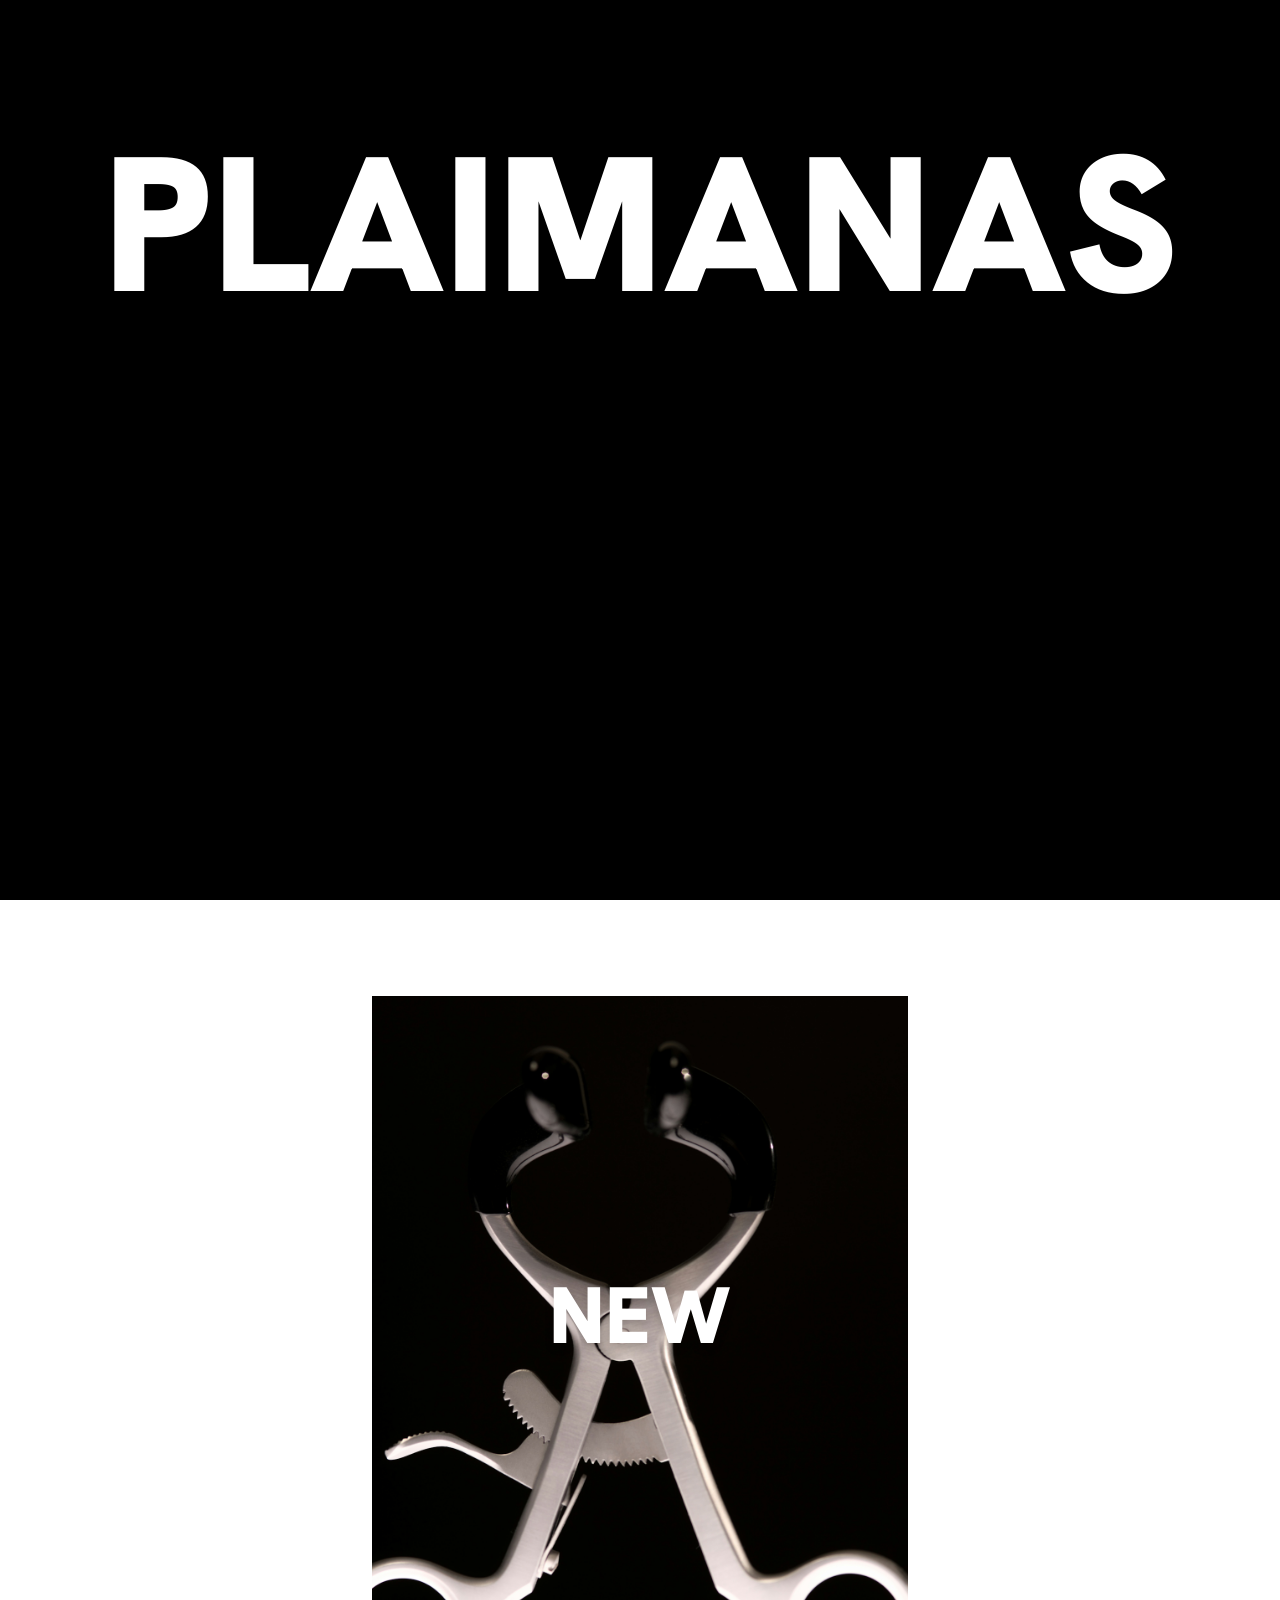
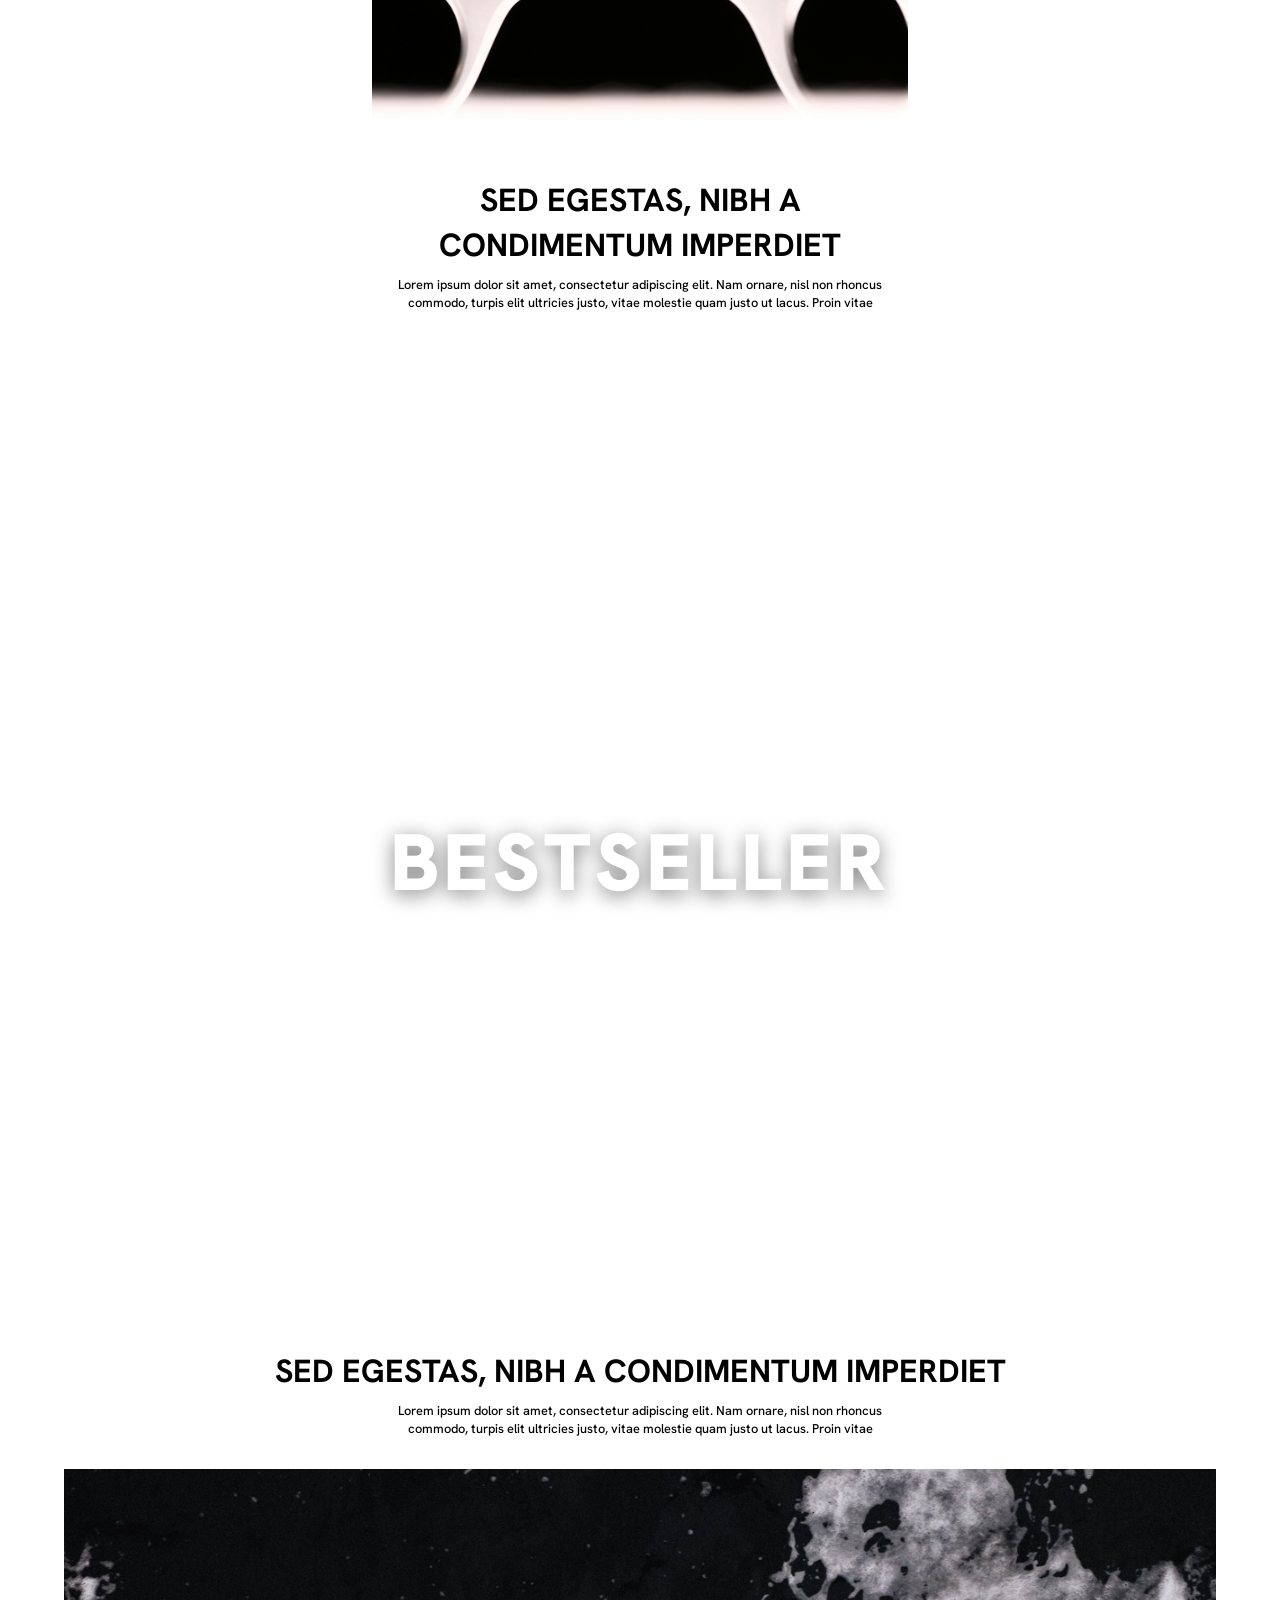
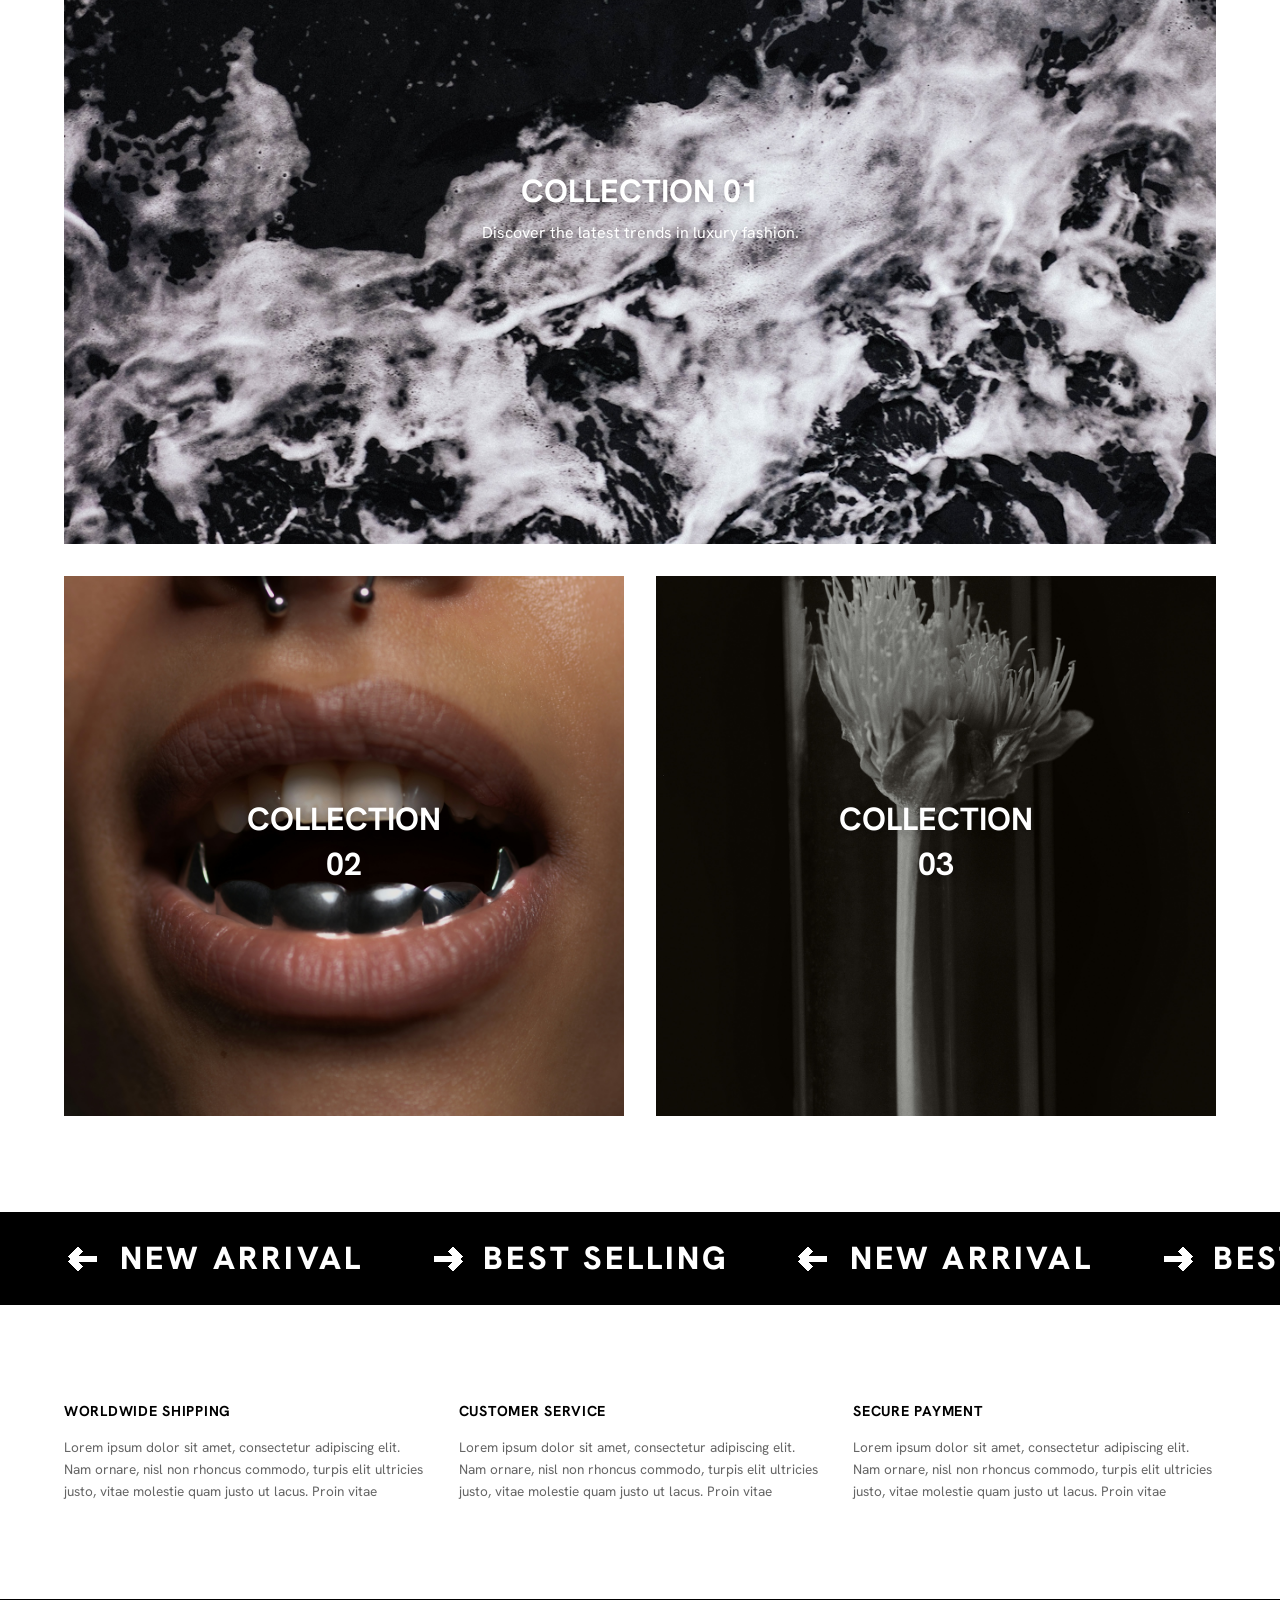
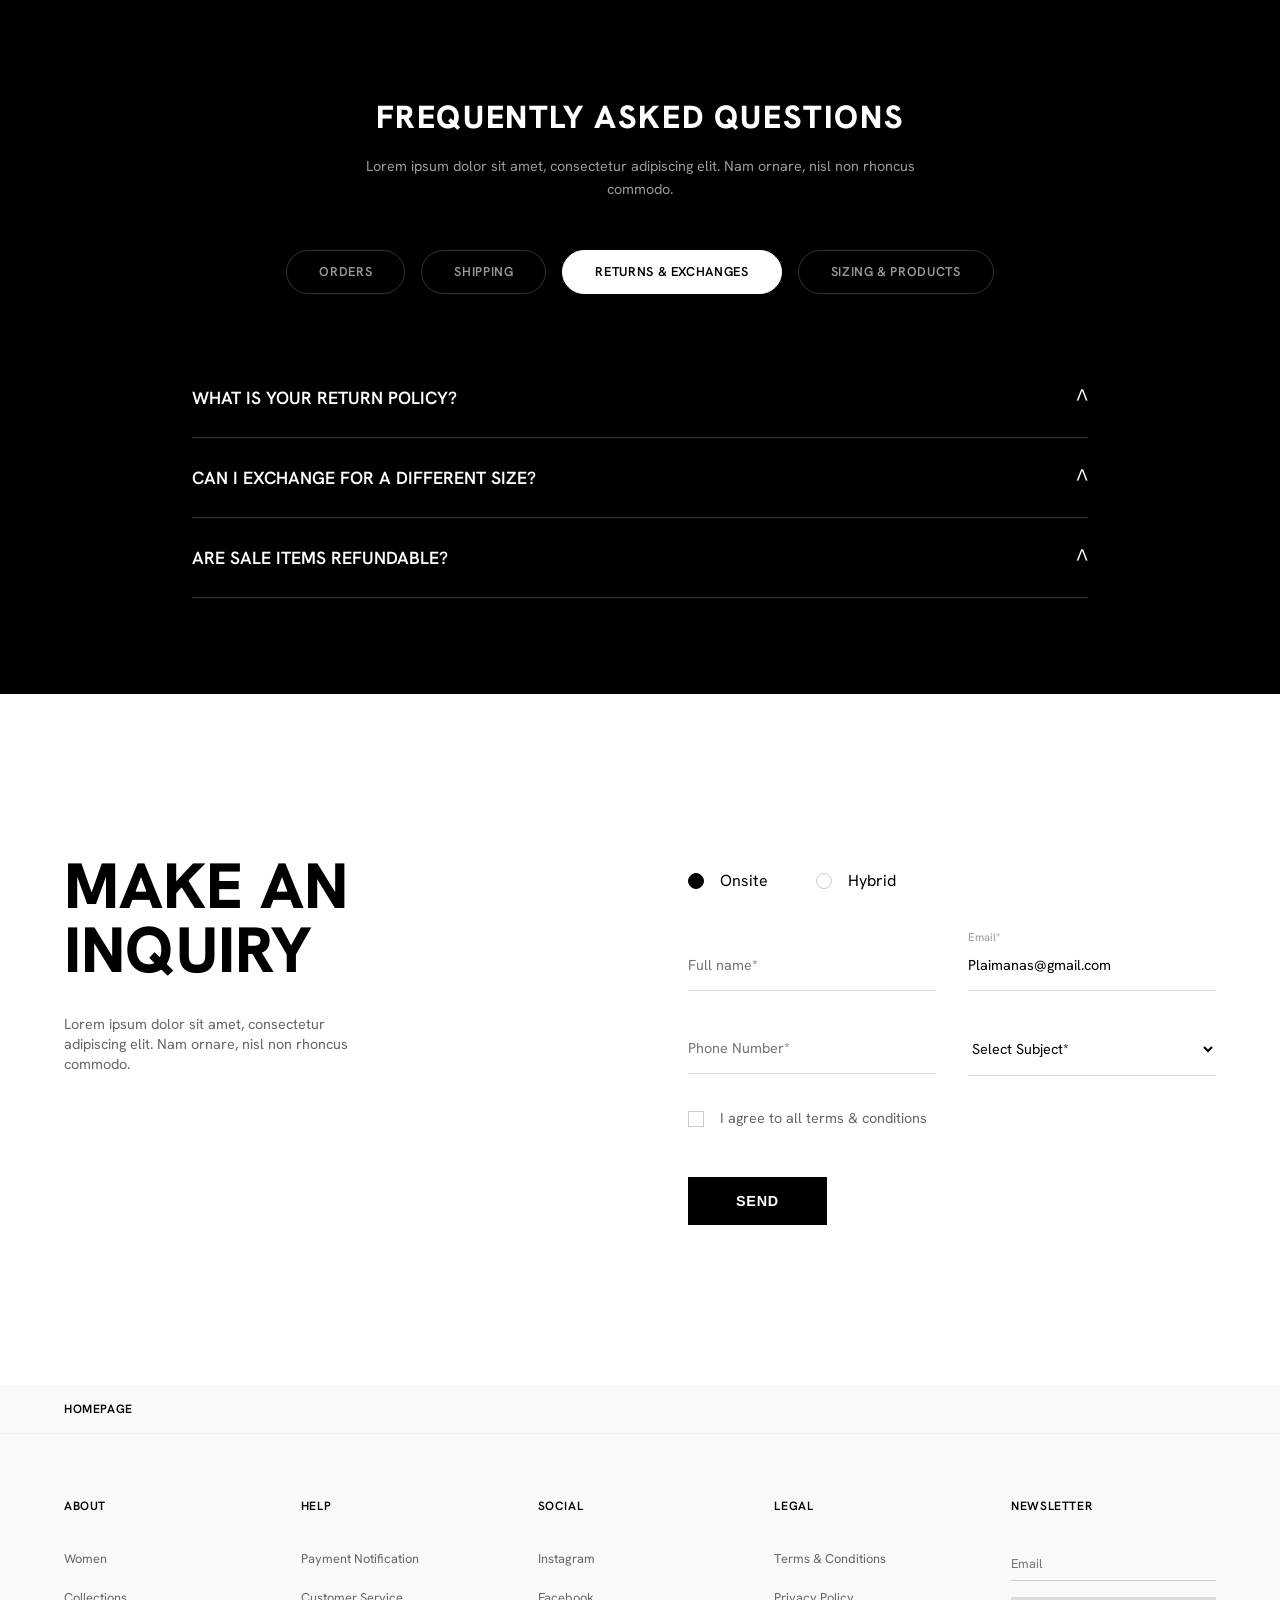
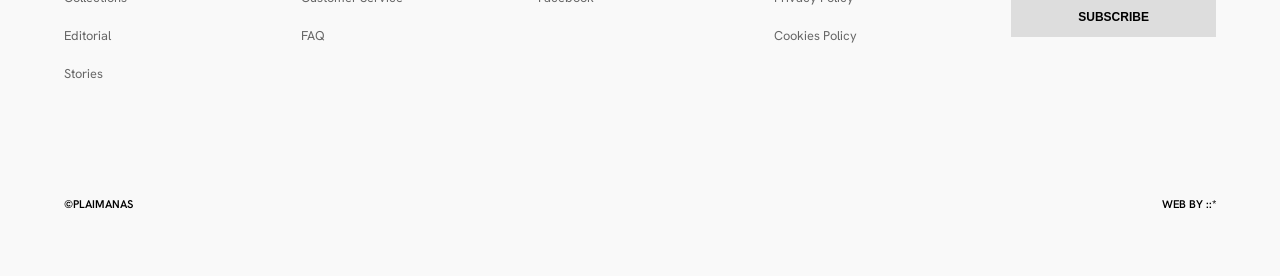
==== commit 48ca5d6b: "finish" ====
--- a/index.html
+++ b/index.html
@@ -34,10 +34,22 @@
             <ul>
                 <li><a href="#">WOMEN</a></li>
                 <li><a href="#">COLLECTIONS</a></li>
-                <li><a href="#">EDITORIAL</a></li>
+                <li>
+                    <a href="#" class="editorial-toggle">EDITORIAL <span class="dropdown-arrow">▼</span></a>
+                    <ul class="editorial-dropdown">
+                        <li><a href="#">A.S.C</a></li>
+                        <li><a href="#">BAZAAR</a></li>
+                        <li><a href="#">ELLE</a></li>
+                        <li><a href="#">GQ</a></li>
+                        <li><a href="#">L’OFFICIAL THAILAND</a></li>
+                        <li><a href="#">NUMERO</a></li>
+                        <li><a href="#">VOGUE</a></li>
+                    </ul>
+                </li>
                 <li><a href="#">NEWS</a></li>
                 <li><a href="#">STORIES</a></li>
             </ul>
+            <div class="menu-footer">PLAIMANAS</div>
         </nav>
         <div class="header-tools">
             <a href="#" class="sign-in-link">SIGN IN</a>
@@ -52,7 +64,7 @@
 
     <div class="watermark-overlay">PLAIMANAS</div>
     <main>
-        <!-- Hero Section -->
+
         <section class="hero">
             <div class="hero-image">
                 <video autoplay muted loop playsinline class="hero-img-static">
@@ -61,7 +73,7 @@
             </div>
         </section>
 
-        <!-- NEW Spotlight Section (Based on Screenshot) -->
+
         <section class="new-spotlight reveal">
             <div class="spotlight-container">
                 <div class="video-wrapper">
@@ -76,7 +88,7 @@
             </div>
         </section>
 
-        <!-- Best Seller Section (Video) -->
+
         <section class="best-seller reveal">
             <div class="spotlight-container">
                 <div class="video-container">
@@ -85,7 +97,7 @@
                         Your browser does not support the video tag.
                     </video>
                     <div class="section-overlay">
-                        <h2>BEST SELLER</h2>
+                        <h2>BESTSELLER</h2>
                     </div>
                 </div>
                 <div class="spotlight-info">
@@ -96,10 +108,10 @@
             </div>
         </section>
 
-        <!-- Collections & Featured -->
+
         <section class="collections">
             <div class="collection-item large reveal" id="collection-01">
-                <img src="assets/c6b2c87677418227a1bb072efb7bec28f1a54014.jpg" alt="Collection 01 Texture">
+                <img src="assets/collection_1.jpg" alt="Collection 01 Texture">
                 <div class="collection-info">
                     <h3>COLLECTION 01</h3>
                     <p>Discover the latest trends in luxury fashion.</p>
@@ -108,13 +120,13 @@
 
             <div class="collection-grid">
                 <div class="collection-item reveal reveal-delay-1" id="collection-02">
-                    <img src="assets/f5a8b21b615bf2137dab5ecf7747b3b5503e057d.jpg" alt="Collection 02 Face">
+                    <img src="assets/collection_2.jpg" alt="Collection 02 Face">
                     <div class="collection-info">
                         <h3>COLLECTION<br>02</h3>
                     </div>
                 </div>
                 <div class="collection-item reveal reveal-delay-2" id="collection-03">
-                    <img src="assets/fe05c5d37eb2c0d3b5a0c02ddcc0cc05aa72320e.jpg" alt="Collection 03 Flower">
+                    <img src="assets/collection_3.jpg" alt="Collection 03 Flower">
                     <div class="collection-info">
                         <h3>COLLECTION<br>03</h3>
                     </div>
@@ -122,7 +134,7 @@
             </div>
         </section>
 
-        <!-- Features Marquee -->
+
         <div class="features-marquee-container display-reveal">
             <div class="features-marquee-content">
                 <span>
@@ -160,7 +172,7 @@
             </div>
         </div>
 
-        <!-- Features Grid -->
+
         <section class="features-grid reveal">
             <div class="feature-item">
                 <h3>WORLDWIDE SHIPPING</h3>
@@ -179,8 +191,8 @@
             </div>
         </section>
 
-        <!-- FAQ Section -->
-        <!-- FAQ Section (Dark Mode) -->
+
+
         <section class="faq-section dark-mode reveal">
             <h2>FREQUENTLY ASKED QUESTIONS</h2>
             <p class="faq-subtitle">Lorem ipsum dolor sit amet, consectetur adipiscing elit. Nam ornare, nisl non
@@ -194,7 +206,7 @@
             </div>
 
             <div class="accordion">
-                <!-- Category: Returns -->
+
                 <div class="accordion-item" data-category="returns">
                     <button class="accordion-header">
                         <span>WHAT IS YOUR RETURN POLICY?</span>
@@ -225,7 +237,7 @@
                     </div>
                 </div>
 
-                <!-- Category: Orders (Hidden by default or managed by script) -->
+
                 <div class="accordion-item" data-category="orders" style="display: none;">
                     <button class="accordion-header">
                         <span>HOW DO I TRACK MY ORDER?</span>
@@ -258,7 +270,7 @@
             </div>
         </section>
 
-        <!-- Inquiry Section (New Design) -->
+
         <section class="inquiry-section-new reveal">
             <div class="inquiry-left">
                 <h2>MAKE AN<br>INQUIRY</h2>
@@ -313,10 +325,10 @@
             </div>
         </section>
 
-        <!-- Homepage Label -->
+
         <div class="homepage-label">HOMEPAGE</div>
 
-        <!-- Footer (New Design) -->
+
         <footer>
             <div class="footer-grid">
                 <div class="footer-col">
--- a/style.css
+++ b/style.css
@@ -1,7 +1,6 @@
-/* Global Styles */
 :root {
     --bg-color: #ffffff;
-    /* White background for clean luxury look */
+
     --text-color: #000000;
     --accent-color: #1a1a1a;
     --border-color: #e5e5e5;
@@ -32,23 +31,23 @@
     list-style: none;
 }
 
-/* Header */
-/* Header */
+
+
 header {
     display: flex;
     justify-content: space-between;
     align-items: center;
     padding: 1rem 3rem;
-    /* Reduced padding */
+
     background-color: transparent;
     position: fixed;
-    /* Changed to fixed for overlay */
+
     width: 100%;
     top: 0;
     z-index: 1000;
     transition: all 0.3s ease;
     color: #000;
-    /* Default black for initial state if on white, verify BG */
+
 }
 
 header.scrolled {
@@ -57,7 +56,7 @@
     box-shadow: 0 1px 5px rgba(0, 0, 0, 0.03);
 }
 
-/* Left: Language Selector */
+
 .language-selector {
     display: flex;
     align-items: center;
@@ -67,7 +66,7 @@
     cursor: pointer;
     letter-spacing: 0.05em;
     position: relative;
-    /* For dropdown positioning */
+
 }
 
 .language-dropdown {
@@ -121,7 +120,7 @@
 
 nav a {
     font-size: 0.7rem;
-    /* Smaller font matching screenshot */
+
     font-weight: 600;
     text-transform: uppercase;
     letter-spacing: 0.05em;
@@ -146,7 +145,7 @@
     width: 100%;
 }
 
-/* Right: Tools */
+
 .header-tools {
     display: flex;
     align-items: center;
@@ -175,7 +174,7 @@
 
 .bag-btn svg {
     width: 16px;
-    /* Matched to screenshot */
+
     height: 16px;
 }
 
@@ -191,34 +190,34 @@
     transition: opacity 0.2s;
 }
 
-/* Hero Section */
+
 .hero {
     width: 100%;
     height: 100vh;
     padding: 0;
     position: relative;
     overflow: hidden;
-    /* Contain parallax */
-}
-
-/* Parallax Background Text */
+
+}
+
+
 .parallax-bg {
     position: absolute;
     top: 50%;
     left: 50%;
     transform: translate(-50%, -50%) scale(1);
-    /* Initial scale */
+
     font-size: 15vw;
     font-weight: 900;
     color: rgba(0, 0, 0, 0.03);
-    /* Subtle watermark */
+
     white-space: nowrap;
     z-index: 0;
     pointer-events: none;
     width: 100%;
     text-align: center;
     transition: transform 0.1s ease-out;
-    /* Smooth parallax effect */
+
 }
 
 .hero-image {
@@ -238,7 +237,7 @@
     display: block;
 }
 
-/* Marquee Section */
+
 .marquee-container {
     width: 100%;
     overflow: hidden;
@@ -246,7 +245,7 @@
     color: #fff;
     padding: 1.2rem 0;
     margin-bottom: 0;
-    /* Connected to next section */
+
 }
 
 .marquee-content {
@@ -282,14 +281,14 @@
     }
 }
 
-/* Best Seller Section */
+
 .best-seller {
     width: 100%;
-    /* height: 80vh; Removed to allow sticky content to flow naturally if needed, or keep? */
+
     min-height: 80vh;
-    /* Use min-height instead */
+
     position: relative;
-    /* overflow: hidden; Removed for sticky */
+
     margin-bottom: 2rem;
 }
 
@@ -313,7 +312,8 @@
     position: sticky;
     top: 50vh;
     transform: translateY(-50%);
-    z-index: 10;
+    transform: translateY(-50%);
+    z-index: 1001;
     text-align: center;
     pointer-events: none;
 }
@@ -322,12 +322,12 @@
     color: #fff;
     font-size: 5rem;
     font-weight: 900;
-    letter-spacing: 0.1em;
+    letter-spacing: 0.05em;
     text-transform: uppercase;
     text-shadow: 0 4px 20px rgba(0, 0, 0, 0.5);
 }
 
-/* Collections & Featured */
+
 .collections {
     padding: 0 var(--container-padding) 6rem;
 }
@@ -348,16 +348,16 @@
 
 .collection-item:hover img {
     transform: scale(1.05);
-    /* Zoom effect on hover */
+
 }
 
 
 .collection-item.large {
     height: 75vh;
-    /* Taller for impact */
+
     background-color: #f0f0f0;
     display: flex;
-    /* Kept for alignment if needed, but img covers it */
+
 }
 
 .collection-grid {
@@ -375,13 +375,16 @@
 
 .collection-info {
     position: absolute;
-    bottom: 2rem;
-    left: 2rem;
+    top: 50%;
+    left: 50%;
+    transform: translate(-50%, -50%);
     color: #fff;
-    /* White text on images */
+
     z-index: 10;
     text-shadow: 0 2px 10px rgba(0, 0, 0, 0.3);
-    /* Shadow for readability */
+
+    text-align: center;
+    width: 100%;
 }
 
 .collection-info h3 {
@@ -391,7 +394,7 @@
     font-weight: 700;
 }
 
-/* FAQ Section */
+
 .faq-section {
     padding: 6rem 20vw;
     margin-bottom: 4rem;
@@ -459,7 +462,7 @@
     transition: transform 0.3s ease;
 }
 
-/* Inquiry Form */
+
 .inquiry-section {
     padding: 4rem 25vw;
     text-align: center;
@@ -511,7 +514,7 @@
     background-color: #333;
 }
 
-/* Footer */
+
 footer {
     padding: 4rem var(--container-padding);
     background-color: #000;
@@ -557,11 +560,11 @@
     letter-spacing: 0.05em;
 }
 
-/* Mobile Responsiveness */
-/* Hamburger Menu */
+
+
 .hamburger-menu {
     display: none;
-    /* Hidden on desktop */
+
     flex-direction: column;
     gap: 6px;
     cursor: pointer;
@@ -576,7 +579,7 @@
     transition: all 0.3s ease;
 }
 
-/* Mobile Menu Active State (Hamburger Animation) */
+
 .hamburger-menu.active span:nth-child(1) {
     transform: rotate(45deg) translate(5px, 6px);
 }
@@ -591,7 +594,7 @@
 
 
 
-/* Mobile Responsiveness */
+
 @media (max-width: 900px) {
     header {
         position: relative;
@@ -607,7 +610,7 @@
         width: 100%;
     }
 
-    /* White Background for Top Bar only */
+
     header::before {
         content: "";
         position: absolute;
@@ -615,7 +618,7 @@
         left: 0;
         right: 0;
         height: 3rem;
-        /* Height of top bar */
+
         background-color: white;
         z-index: -1;
     }
@@ -664,39 +667,41 @@
     .logo {
         grid-area: logo;
         font-size: 20vw;
-        /* Huge logo */
+
         text-align: center;
         width: 100%;
         line-height: 0.8;
         padding-top: 0.5rem;
         padding-bottom: 0;
         color: #fff;
-        /* White logo to overlay image */
+
         mix-blend-mode: difference;
-        /* Ensure visibility if image is light */
+
         z-index: 10;
         pointer-events: none;
-        /* Let clicks pass through to hero if needed, though usually logo links home */
+
         display: block;
         position: relative;
         margin-top: 0;
     }
 
     nav {
+        position: fixed;
         top: 0;
-        padding-top: 3rem;
-        /* Push content down past top bar */
-        position: fixed;
         left: 0;
         width: 100%;
+        height: 100vh;
         background-color: #fff;
         z-index: 2000;
+        display: flex;
         flex-direction: column;
         align-items: center;
+        justify-content: center;
+        /* Center content vertically */
+        padding-top: 5rem;
+        /* Space for header */
         transform: translateX(-100%);
         transition: transform 0.4s cubic-bezier(0.16, 1, 0.3, 1);
-        display: flex;
-        /* Ensure it's flex for vertical layout */
     }
 
     nav.active {
@@ -707,10 +712,90 @@
         flex-direction: column;
         gap: 2rem;
         text-align: center;
+        list-style: none;
+        padding: 0;
     }
 
     nav ul li a {
-        font-size: 1.5rem;
+        font-size: 1rem;
+        /* Adjusted size */
+        font-weight: 500;
+        color: #000;
+        text-decoration: none;
+        text-transform: uppercase;
+        letter-spacing: 0.05em;
+        display: flex;
+        align-items: center;
+        gap: 0.5rem;
+    }
+
+    .dropdown-arrow {
+        font-size: 0.6rem;
+        transform: rotate(0deg);
+        transition: transform 0.3s ease;
+    }
+
+    /* Editorial Dropdown Styles */
+    .editorial-dropdown {
+        display: none;
+        flex-direction: column;
+        gap: 1.5rem !important;
+        /* Override parent gap */
+        margin-top: 1.5rem;
+        padding-bottom: 1rem;
+    }
+
+    .editorial-dropdown.active {
+        display: flex;
+    }
+
+    .editorial-dropdown li a {
+        font-size: 0.8rem;
+        /* Smaller font for sub-items */
+        font-weight: 400;
+        justify-content: center;
+        /* Center sub-items */
+    }
+
+    /* Bold 'EDITORIAL' when open */
+    .editorial-toggle.active {
+        font-weight: 700;
+        font-size: 1.2rem;
+        /* Slightly larger */
+    }
+
+    .editorial-toggle.active .dropdown-arrow {
+        transform: rotate(180deg);
+    }
+
+    .menu-footer {
+        margin-top: auto;
+        /* Push to bottom */
+        padding-bottom: 2rem;
+        font-size: 3rem;
+        /* Large text */
+        font-weight: 900;
+        text-transform: uppercase;
+        letter-spacing: -0.02em;
+        width: 100%;
+        text-align: center;
+    }
+
+    /* Hamburger to X Animation */
+    .hamburger-menu.active span:nth-child(1) {
+        transform: rotate(45deg) translate(5px, 6px);
+        background-color: #000;
+        /* Ensure black */
+    }
+
+    .hamburger-menu.active span:nth-child(2) {
+        opacity: 0;
+    }
+
+    .hamburger-menu.active span:nth-child(3) {
+        transform: rotate(-45deg) translate(5px, -6px);
+        background-color: #000;
+        /* Ensure black */
     }
 
     .logo {
@@ -728,12 +813,12 @@
         margin-top: 0;
     }
 
-    /* Collections */
-    /* Collection Grid - Mobile */
+
+
     .collection-grid {
         display: grid;
         grid-template-columns: 1fr 1fr;
-        /* 2 Columns */
+
         gap: 0.5rem;
         padding: 0 1rem;
     }
@@ -744,7 +829,7 @@
 
     .collection-item.large {
         grid-column: span 2;
-        /* Full width for large item */
+
         margin-bottom: 2rem;
     }
 
@@ -752,22 +837,22 @@
         font-size: 0.9rem;
     }
 
-    /* Hero & Rest */
+
     .hero {
         height: 85vh;
-        /* Taller height for hero */
+
         padding: 0;
         margin-top: -8rem;
-        /* Pull up behind the ~8rem logo area */
+
         position: relative;
         z-index: 1;
         overflow: hidden;
-        /* Ensure video doesn't overflow if taller */
+
     }
 
     .hero-image {
         padding-top: 3.5rem;
-        /* Space for the white top bar */
+
         height: 100%;
         width: 100%;
     }
@@ -776,10 +861,10 @@
         width: 100%;
         height: 100%;
         object-fit: cover;
-        /* Cover the area */
-    }
-
-    /* Typography Adjustments */
+
+    }
+
+
     .new-spotlight .overlay-text,
     .section-overlay h2,
     .inquiry-left h2 {
@@ -789,13 +874,15 @@
     .watermark-overlay {
         font-size: 20vw;
         top: 15%;
-    }
-
-    /* Features */
-    .features-grid {
-        grid-template-columns: 1fr;
-        padding: 4rem 1.5rem;
-        gap: 3rem;
+        z-index: -1;
+        /* Ensure it stays behind everything */
+        transition: opacity 0.3s ease;
+    }
+
+    /* Hide watermark when menu is open */
+    body.menu-open .watermark-overlay {
+        opacity: 0;
+        visibility: hidden;
     }
 
     .features-marquee-content {
@@ -805,14 +892,14 @@
     .pixel-arrow {
         width: 1.5rem;
         height: 1.5rem;
-        /* Adjust size as needed */
-    }
-
-    /* Collection Grid */
-    /* Remove the 1fr override - let it be 2 columns as defined earlier */
-    /* .collection-grid { grid-template-columns: 1fr; }  <-- REMOVED */
-
-    /* FAQ */
+
+    }
+
+
+
+
+
+
     .faq-section.dark-mode {
         padding: 4rem 1.5rem;
     }
@@ -826,7 +913,7 @@
         font-size: 0.75rem;
     }
 
-    /* Inquiry & Footer - handled by later media queries but ensuring consistency */
+
     .inquiry-section-new {
         padding: 4rem 1.5rem;
         gap: 3rem;
@@ -837,7 +924,7 @@
     }
 }
 
-/* Editorial Overlay */
+
 #editorial-overlay {
     position: fixed;
     top: 0;
@@ -897,8 +984,8 @@
     opacity: 1;
 }
 
-/* Glassy Watermark */
-/* Glassy Watermark (Background Clip) */
+
+
 .watermark-overlay {
     position: fixed;
     top: 10%;
@@ -910,9 +997,9 @@
     font-weight: 900;
 
     color: white;
-    /* Important */
+
     mix-blend-mode: difference;
-    /* or overlay / screen */
+
 
     pointer-events: none;
     z-index: 1000;
@@ -920,13 +1007,13 @@
     user-select: none;
 }
 
-/* 'NEW' Spotlight Section */
+
 .new-spotlight {
     padding: 6rem 0;
-    /* Adjusted padding */
+
     text-align: center;
     background-color: white;
-    /* Ensure background is white */
+
 }
 
 .spotlight-container {
@@ -938,8 +1025,8 @@
 .new-spotlight .video-wrapper {
     position: relative;
     width: 100%;
-    /* aspect-ratio: 1 / 1; Removed to let content dictate flow */
-    /* overflow: hidden; Removed to ensure sticky works if needed, standard flow */
+
+
     margin-bottom: 2rem;
     display: grid;
     place-items: center;
@@ -961,13 +1048,13 @@
     font-size: 5rem;
     font-weight: 900;
     color: white;
-    z-index: 10;
+    z-index: 1001;
     text-shadow: 0 4px 10px rgba(0, 0, 0, 0.2);
-    /* Ensure it doesn't obscure the whole image interaction-wise */
+
     pointer-events: none;
 }
 
-/* Features Section (Marquee + Grid) */
+
 .features-marquee-container {
     width: 100%;
     overflow: hidden;
@@ -981,14 +1068,14 @@
     display: flex;
     white-space: nowrap;
     animation: marquee 20s linear infinite;
-    /* Slightly faster or different timing */
+
     gap: 4rem;
     padding-left: 4rem;
 }
 
 .features-marquee-content span {
     font-size: 2rem;
-    /* Larger font size */
+
     font-weight: 800;
     text-transform: uppercase;
     letter-spacing: 0.1em;
@@ -1001,7 +1088,7 @@
     font-weight: 300;
 }
 
-/* Features Grid */
+
 .features-grid {
     display: grid;
     grid-template-columns: repeat(3, 1fr);
@@ -1010,18 +1097,18 @@
     background-color: white;
 }
 
-/* Dark FAQ Section */
+
 .faq-section.dark-mode {
     background-color: #000;
     color: #fff;
     padding: 6rem 15vw;
-    /* Adjusted padding */
+
 }
 
 .faq-section.dark-mode h2 {
     color: #fff;
     font-size: 2rem;
-    /* Larger */
+
     margin-bottom: 1rem;
     letter-spacing: 0.05em;
     font-weight: 800;
@@ -1038,7 +1125,7 @@
     line-height: 1.6;
 }
 
-/* FAQ Filters */
+
 .faq-filters {
     display: flex;
     justify-content: center;
@@ -1069,7 +1156,7 @@
     border-color: #fff;
 }
 
-/* Dark Accordion Overrides */
+
 .faq-section.dark-mode .accordion-item {
     border-bottom: 1px solid #333;
 }
@@ -1101,7 +1188,7 @@
     line-height: 1.6;
 }
 
-/* New Inquiry Section */
+
 .inquiry-section-new {
     padding: 6rem var(--container-padding);
     display: grid;
@@ -1128,7 +1215,7 @@
     padding-top: 1rem;
 }
 
-/* Form Styles */
+
 .form-row-radio {
     margin-bottom: 3rem;
     display: flex;
@@ -1260,7 +1347,7 @@
     background-color: #333;
 }
 
-/* Homepage Label */
+
 .homepage-label {
     padding: 1rem var(--container-padding);
     font-size: 0.75rem;
@@ -1269,11 +1356,11 @@
     letter-spacing: 0.05em;
     font-weight: 600;
     background-color: #f9f9f9;
-    /* Match footer bg */
+
     border-bottom: 1px solid #eee;
 }
 
-/* New Footer */
+
 footer {
     padding: 4rem var(--container-padding);
     background-color: #f9f9f9;
@@ -1387,30 +1474,37 @@
     }
 }
 
-/* Global Styles (Desktop Defaults) */
+
 .spotlight-info h3 {
     font-size: 2rem;
-    /* Larger for Desktop */
+
     font-weight: 700;
     margin-bottom: 0.5rem;
     text-transform: uppercase;
+    text-align: center;
 }
 
 .spotlight-info p {
-    font-size: 1.1rem;
-    /* Larger for Desktop */
-    color: #666;
-    line-height: 1.6;
-    max-width: 600px;
-    /* Wider for Desktop */
+    font-size: 0.8rem;
+
+    color: #000;
+    line-height: 1.4;
+    max-width: 500px;
+
     margin: 0 auto;
-}
-
-/* Best Seller Section specific (Desktop) */
+    font-weight: 500;
+}
+
+
 .best-seller {
-    padding: 8rem 0 4rem;
-    /* Spacious Desktop Padding */
+    padding: 8rem var(--container-padding) 0;
+
     text-align: center;
+}
+
+.best-seller .spotlight-container {
+    max-width: none;
+    padding: 0;
 }
 
 .best-seller .video-container {
@@ -1418,36 +1512,50 @@
     position: relative;
     width: 100%;
     height: 85vh;
-    /* Force tall height on desktop */
-}
-
-
+
+
+
+    clip-path: inset(0);
+
+    z-index: 1;
+
+}
 
 .best-seller .spotlight-info {
     margin-bottom: 0;
-    /* Standard */
-}
-
-
-/* Mobile Overrides */
+
+    position: relative;
+    z-index: 10;
+
+    background-color: var(--bg-color);
+
+}
+
+
+
 @media (max-width: 900px) {
 
-    /* Best Seller Tight Spacing */
+
     .best-seller {
-        padding: 3rem 0 0;
-        /* Tight Mobile Padding */
+        padding: 3rem 1rem 0;
+
     }
 
     .best-seller .video-container {
         margin-bottom: 2rem;
+        height: auto;
+
+        aspect-ratio: 4/5;
+
+        position: relative;
     }
 
     .best-seller .spotlight-info {
         margin-bottom: 0.5rem;
-        /* Tight Gap */
-    }
-
-    /* Spotlight Text Scaling */
+
+    }
+
+
     .spotlight-info h3 {
         font-size: 1.2rem;
     }
@@ -1457,14 +1565,19 @@
         max-width: 500px;
     }
 
-    /* Collection Item Height Fix for Mobile */
-    .collection-item,
-    .collection-grid .collection-item,
+
     .collection-item.large {
         height: auto;
         min-height: 0;
-        aspect-ratio: 3/4;
-        /* Standard portrait ratio */
+        aspect-ratio: auto;
+
+    }
+
+    .collection-grid .collection-item {
+        height: auto;
+        min-height: 0;
+        aspect-ratio: auto;
+
     }
 
     .collection-item img {
@@ -1472,8 +1585,114 @@
         object-fit: cover;
     }
 
+
+    .features-grid {
+        grid-template-columns: 1fr;
+        padding: 4rem 1.5rem;
+        gap: 3rem;
+    }
+
+    .feature-item {
+        text-align: left;
+    }
+
+    .feature-item h3 {
+        font-size: 1.2rem;
+        margin-bottom: 0.5rem;
+    }
+
+    .feature-item p {
+        color: #666;
+        line-height: 1.5;
+        font-size: 0.95rem;
+    }
+
     .collections {
         padding: 0 1rem 4rem;
-        /* Mobile padding override */
+
+    }
+
+
+    .faq-filters {
+        flex-direction: column;
+        align-items: center;
+        gap: 0.8rem;
+    }
+
+    .faq-filter-btn {
+        width: auto;
+        min-width: 150px;
+        border-color: #555;
+        border-radius: 50px;
+        padding: 0.8rem 2rem;
+    }
+
+    .faq-filter-btn.active {
+        background: #fff;
+        color: #000;
+        border-color: #fff;
+    }
+
+    .faq-filter-btn:not(.active) {
+        color: #999;
+        border: 1px solid #333;
+    }
+
+    .faq-section.dark-mode .accordion-header {
+        padding: 1.2rem 0;
+        font-size: 0.9rem;
+    }
+
+
+    .inquiry-section-new {
+        grid-template-columns: 1fr;
+        gap: 2rem;
+        padding: 4rem 1.5rem;
+    }
+
+    .inquiry-left h2 {
+        font-size: 1.8rem;
+
+        white-space: nowrap;
+
+    }
+
+    .inquiry-left h2 br {
+        display: none;
+    }
+
+
+    .section-overlay h2,
+    .new-spotlight .overlay-text {
+        font-size: 13vw;
+
+    }
+
+    .form-row {
+        grid-template-columns: 1fr;
+        gap: 1.5rem;
+    }
+
+    .submit-btn-new {
+        width: 100%;
+    }
+
+
+    .footer-grid {
+        grid-template-columns: 1fr 1fr;
+        gap: 2rem;
+        padding-bottom: 2rem;
+    }
+
+    .newsletter-col {
+        grid-column: span 2;
+    }
+
+    .footer-bottom {
+        flex-direction: row;
+        justify-content: space-between;
+        align-items: center;
+        padding-top: 2rem;
+        border-top: 1px solid #eee;
     }
 }
